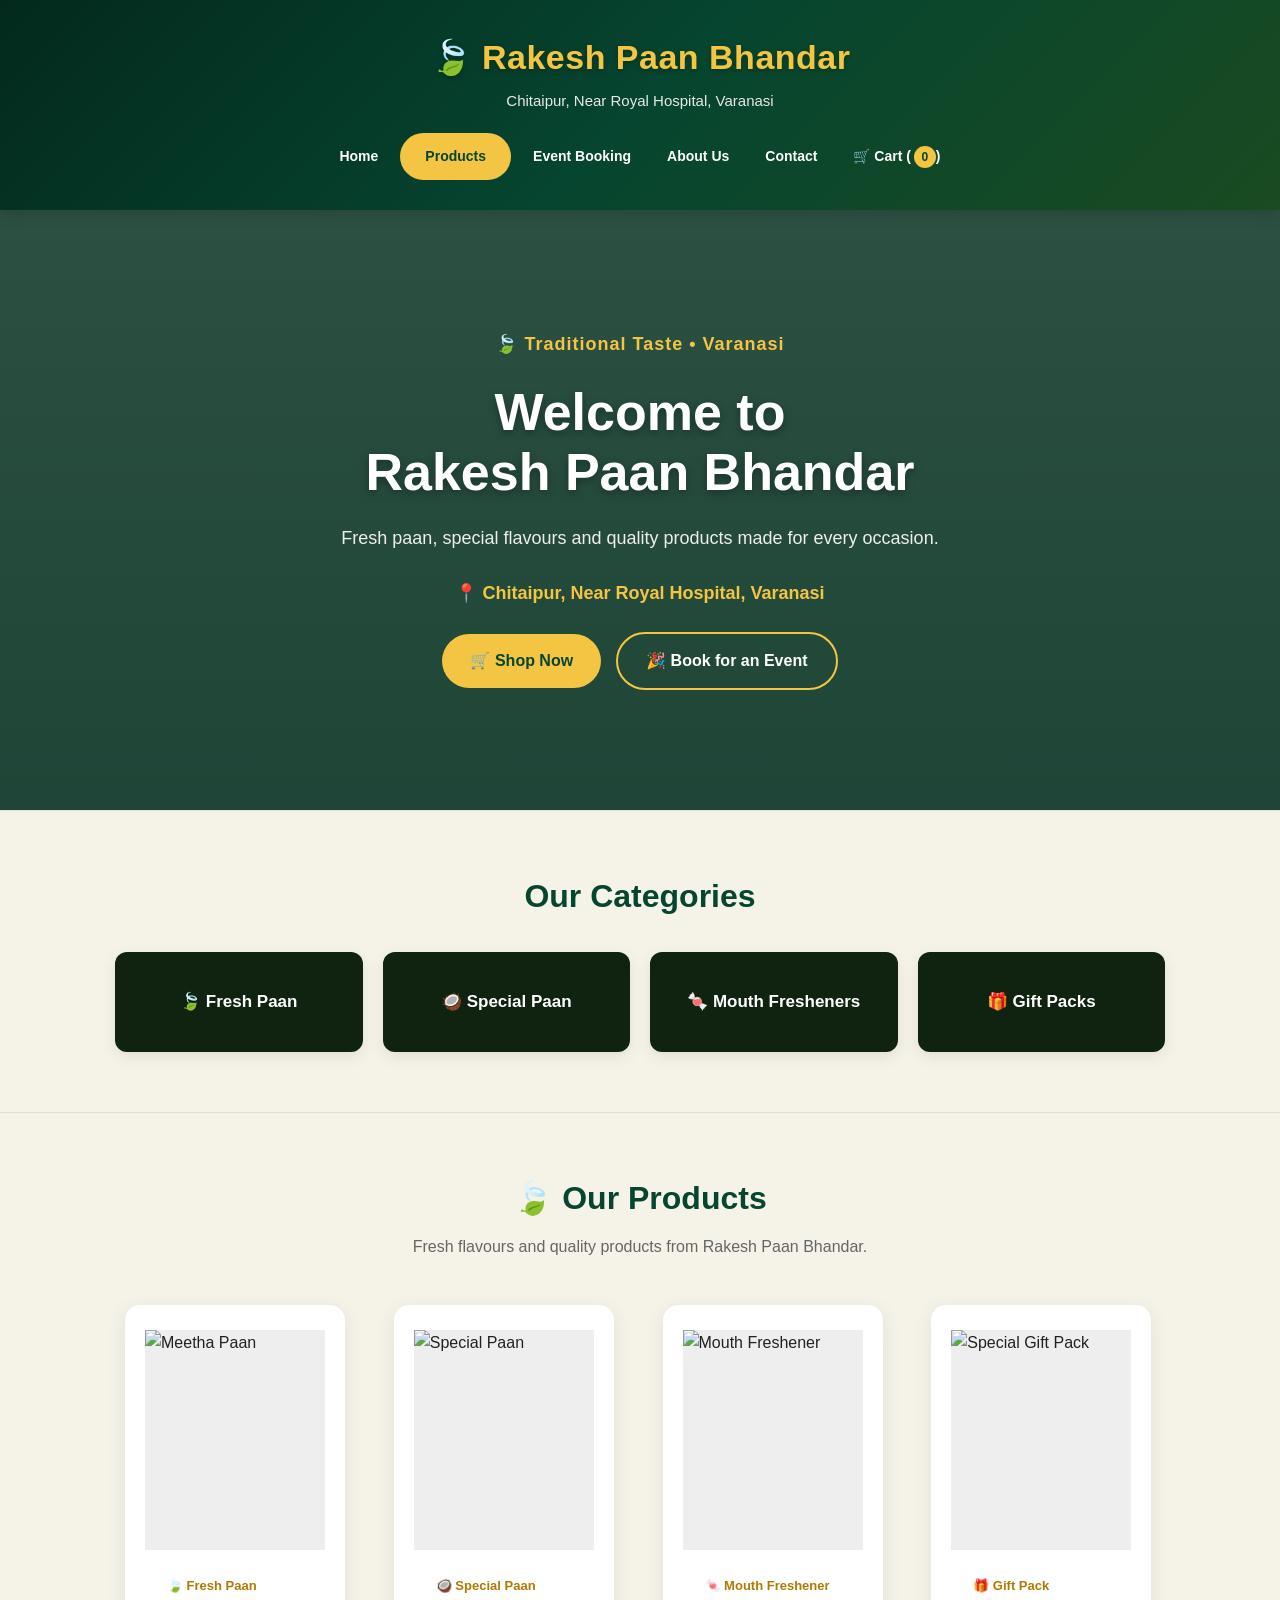
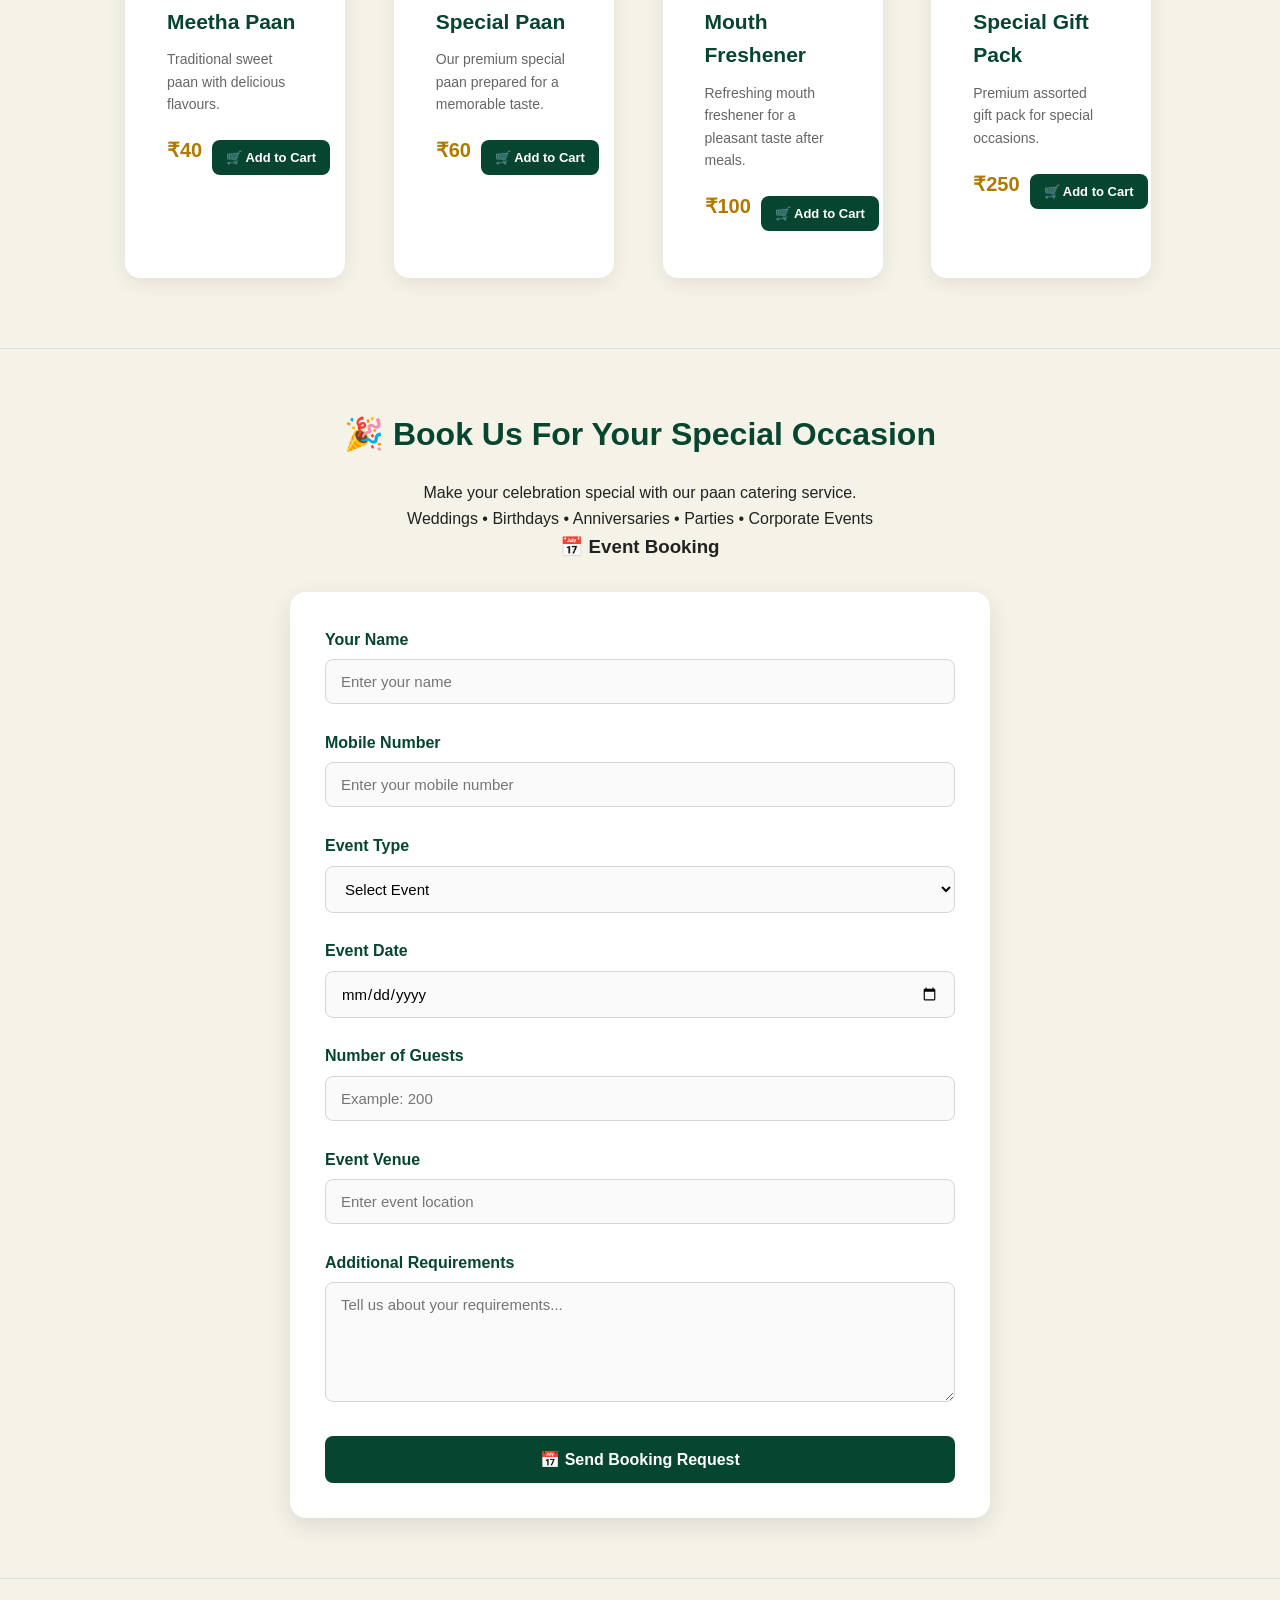
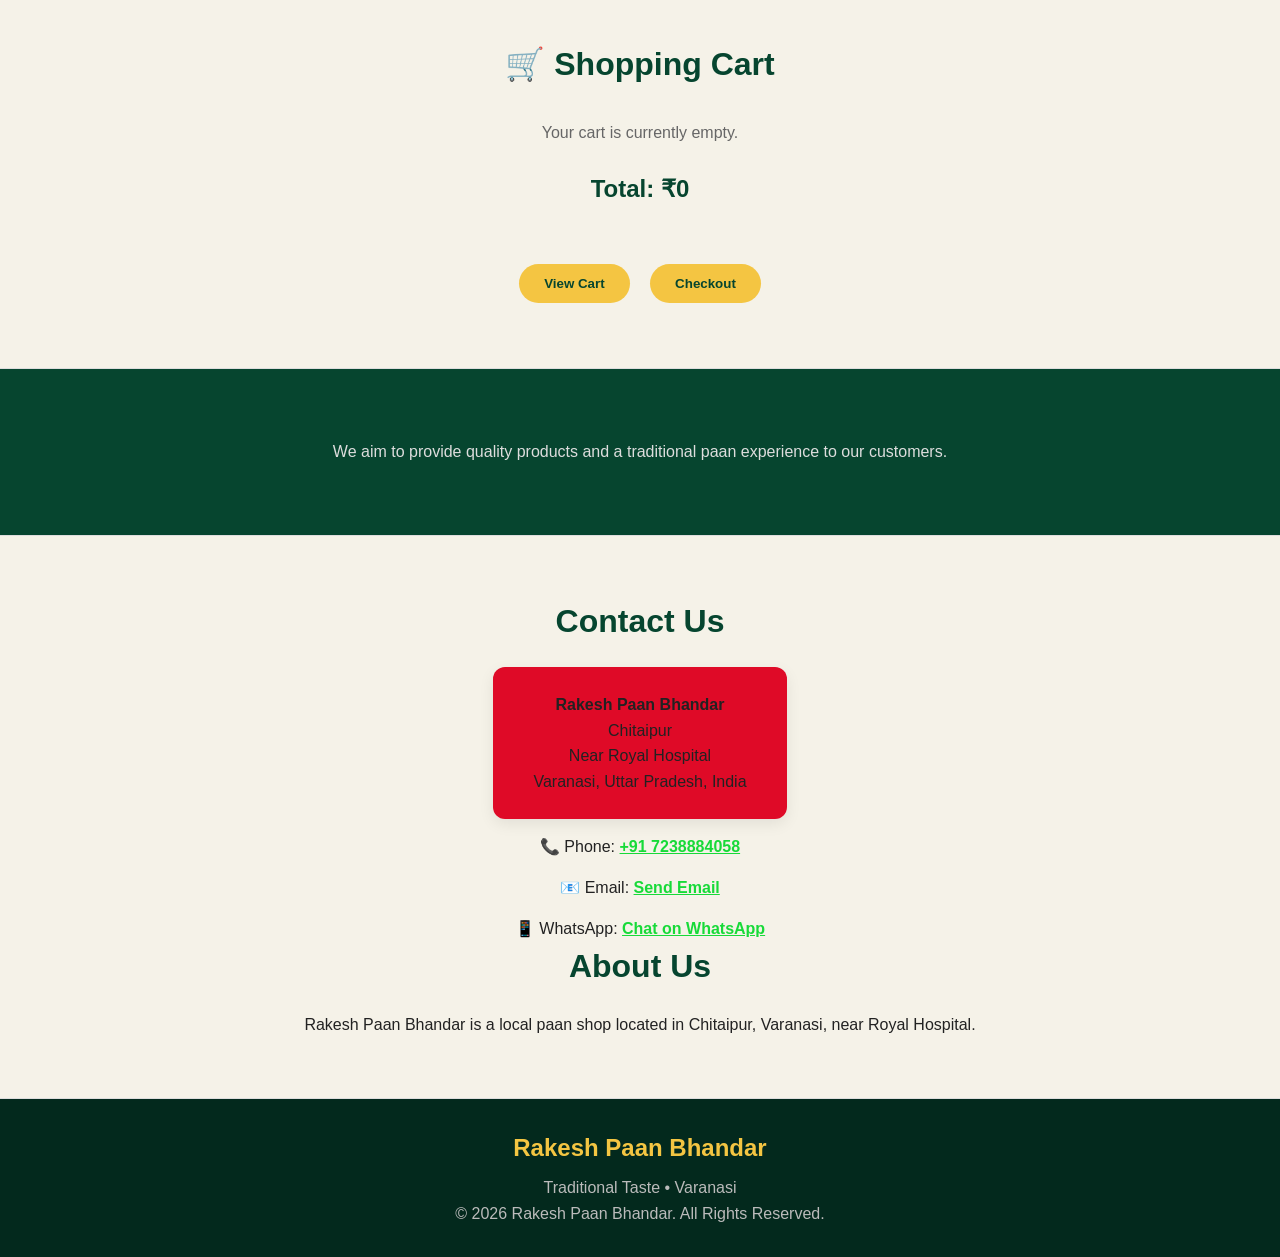
==== index.html @ 508e8173 "Add files via upload Initial website upload" ====
<!DOCTYPE html>
<html lang="en">

<head>
    <meta charset="UTF-8">
    <meta name="viewport" content="width=device-width, initial-scale=1.0">

    <title>Rakesh Paan Bhandar | Chitaipur, Varanasi</title>

    <link rel="stylesheet" href="style.css">
</head>

<body>

    <!-- ================= HEADER ================= -->

    <header>

        <h1>🍃 Rakesh Paan Bhandar</h1>

        <p>Chitaipur, Near Royal Hospital, Varanasi</p>

        <nav>
            <a href="#home">Home</a>
            <a href="#products">Products</a>
            <a href="#event-booking">Event Booking</a>
            <a href="#about">About Us</a>
            <a href="#contact">Contact</a>
            <a href="#cart">
    🛒 Cart (<span id="cartCount">0</span>)
</a>
        </nav>

    </header>


    <!-- ================= MAIN ================= -->

    <main>


        <!-- ================= HOME ================= -->

<section id="home">

    <div class="hero-content">

        <p class="hero-tagline">
            🍃 Traditional Taste • Varanasi
        </p>

        <h2>
            Welcome to<br>
            Rakesh Paan Bhandar
        </h2>

        <p class="hero-description">
            Fresh paan, special flavours and quality products
            made for every occasion.
        </p>

        <p class="hero-location">
            📍 Chitaipur, Near Royal Hospital, Varanasi
        </p>

        <div class="hero-buttons">

            <a href="#products">
                🛒 Shop Now
            </a>

            <a href="#event-booking">
                🎉 Book for an Event
            </a>

        </div>

    </div>

</section>

        <hr>


        <!-- ================= CATEGORIES ================= -->

        <section id="categories">

            <h2>Our Categories</h2>

            <ul>

                <li>🍃 Fresh Paan</li>

                <li>🥥 Special Paan</li>

                <li>🍬 Mouth Fresheners</li>

                <li>🎁 Gift Packs</li>

            </ul>

        </section>


        <hr>


        <!-- ================= PRODUCTS ================= -->

<section id="products">

    <h2>🍃 Our Products</h2>

    <p class="products-intro">
        Fresh flavours and quality products from
        Rakesh Paan Bhandar.
    </p>


    <div class="product-grid">


        <!-- ================= MEETHA PAAN ================= -->

        <article class="product-card">

            <div class="product-image">

                <img
                    src="https://images.unsplash.com/photo-1601050690597-df0568f70950?auto=format&fit=crop&w=600&q=80"
                    alt="Meetha Paan"
                >

            </div>


            <div class="product-content">

                <span class="product-category">
                    🍃 Fresh Paan
                </span>

                <h3>
                    Meetha Paan
                </h3>

                <p>
                    Traditional sweet paan with delicious
                    flavours.
                </p>

                <div class="product-bottom">

                    <strong>
                        ₹40
                    </strong>

                    <button
                        type="button"
                        onclick="addToCart('Meetha Paan', 40)">
                        🛒 Add to Cart
                    </button>

                </div>

            </div>

        </article>


        <!-- ================= SPECIAL PAAN ================= -->

        <article class="product-card">

            <div class="product-image">

                <img
                    src="https://images.unsplash.com/photo-1617196034796-73dfa7b1fd56?auto=format&fit=crop&w=600&q=80"
                    alt="Special Paan"
                >

            </div>


            <div class="product-content">

                <span class="product-category">
                    🥥 Special Paan
                </span>

                <h3>
                    Special Paan
                </h3>

                <p>
                    Our premium special paan prepared
                    for a memorable taste.
                </p>

                <div class="product-bottom">

                    <strong>
                        ₹60
                    </strong>

                    <button
                        type="button"
                        onclick="addToCart('Special Paan', 60)">
                        🛒 Add to Cart
                    </button>

                </div>

            </div>

        </article>


        <!-- ================= MOUTH FRESHENER ================= -->

        <article class="product-card">

            <div class="product-image">

                <img
                    src="https://images.unsplash.com/photo-1596040033229-a9821ebd058d?auto=format&fit=crop&w=600&q=80"
                    alt="Mouth Freshener"
                >

            </div>


            <div class="product-content">

                <span class="product-category">
                    🍬 Mouth Freshener
                </span>

                <h3>
                    Mouth Freshener
                </h3>

                <p>
                    Refreshing mouth freshener for a
                    pleasant taste after meals.
                </p>

                <div class="product-bottom">

                    <strong>
                        ₹100
                    </strong>

                    <button
                        type="button"
                        onclick="addToCart('Mouth Freshener', 100)">
                        🛒 Add to Cart
                    </button>

                </div>

            </div>

        </article>


        <!-- ================= GIFT PACK ================= -->

        <article class="product-card">

            <div class="product-image">

                <img
                    src="https://images.unsplash.com/photo-1549465220-1a8b9238cd48?auto=format&fit=crop&w=600&q=80"
                    alt="Special Gift Pack"
                >

            </div>


            <div class="product-content">

                <span class="product-category">
                    🎁 Gift Pack
                </span>

                <h3>
                    Special Gift Pack
                </h3>

                <p>
                    Premium assorted gift pack for
                    special occasions.
                </p>

                <div class="product-bottom">

                    <strong>
                        ₹250
                    </strong>

                    <button
                        type="button"
                        onclick="addToCart('Special Gift Pack', 250)">
                        🛒 Add to Cart
                    </button>

                </div>

            </div>

        </article>


    </div>

</section>

        <hr>


        <!-- ================= EVENT BOOKING ================= -->

        <section id="event-booking">

            <h2>🎉 Book Us For Your Special Occasion</h2>

            <p>
                Make your celebration special with our
                paan catering service.
            </p>

            <p>
                Weddings • Birthdays • Anniversaries •
                Parties • Corporate Events
            </p>


            <h3>📅 Event Booking</h3>


            <form id="eventBookingForm">


                <!-- Name -->

                <label for="customer-name">
                    Your Name
                </label>

                <br>

                <input
                    type="text"
                    id="customer-name"
                    placeholder="Enter your name"
                    required
                >

                <br><br>


                <!-- Mobile -->

                <label for="mobile">
                    Mobile Number
                </label>

                <br>

                <input
                    type="tel"
                    id="mobile"
                    placeholder="Enter your mobile number"
                    required
                >

                <br><br>


                <!-- Event Type -->

                <label for="event-type">
                    Event Type
                </label>

                <br>

                <select id="event-type" required>

                    <option value="">
                        Select Event
                    </option>

                    <option value="Wedding">
                        Wedding
                    </option>

                    <option value="Birthday Party">
                        Birthday Party
                    </option>

                    <option value="Anniversary">
                        Anniversary
                    </option>

                    <option value="Corporate Event">
                        Corporate Event
                    </option>

                    <option value="Private Party">
                        Private Party
                    </option>

                    <option value="Other Occasion">
                        Other Occasion
                    </option>

                </select>

                <br><br>


                <!-- Event Date -->

                <label for="event-date">
                    Event Date
                </label>

                <br>

                <input
                    type="date"
                    id="event-date"
                    required
                >

                <br><br>


                <!-- Guests -->

                <label for="guests">
                    Number of Guests
                </label>

                <br>

                <input
                    type="number"
                    id="guests"
                    placeholder="Example: 200"
                    min="1"
                    required
                >

                <br><br>


                <!-- Venue -->

                <label for="venue">
                    Event Venue
                </label>

                <br>

                <input
                    type="text"
                    id="venue"
                    placeholder="Enter event location"
                    required
                >

                <br><br>


                <!-- Requirements -->

                <label for="message">
                    Additional Requirements
                </label>

                <br>

                <textarea
                    id="message"
                    rows="5"
                    placeholder="Tell us about your requirements..."
                ></textarea>

                <br><br>


                <button type="submit">
                    📅 Send Booking Request
                </button>

            </form>

        </section>


        <hr>


        <!-- ================= CART ================= -->

        <section id="cart">

            <h2>🛒 Shopping Cart</h2>

            <div id="cartItems">

                <p>
                    Your cart is currently empty.
                </p>

            </div>


            <h3>
                Total: ₹<span id="cartTotal">0</span>
            </h3>


            <br>


            <button
                type="button"
                onclick="showCart()">
                View Cart
            </button>


            <button
                type="button"
                onclick="goToCheckout()">
                Checkout
            </button>

        </section>


        <hr>


        <!-- ================= ABOUT ================= -->

        <section id="about">

            <p>
                We aim to provide quality products and
                a traditional paan experience to our customers.
            </p>

        </section>


        <hr>


        <!-- ================= CONTACT ================= -->

        <section id="contact">

            <h2>Contact Us</h2>


            <address>

                <strong>
                    Rakesh Paan Bhandar
                </strong>

                <br>

                Chitaipur

                <br>

                Near Royal Hospital

                <br>

                Varanasi, Uttar Pradesh, India

            </address>


            <p>
                📞 Phone:
                <a href="tel:+917238884058">
                    +91 7238884058
                </a>
            </p>


            <p>
                📧 Email:

                <a href="mailto:kadamstudio7@gmail.com">
                    Send Email
                </a>
            </p>


            <p>
                📱 WhatsApp:

                <a
                    href="https://wa.me/917238884058"
                    target="_blank"
                    rel="noopener">
                    Chat on WhatsApp
                </a>
            </p>
              <h2>About Us</h2>

            <p>
                Rakesh Paan Bhandar is a local paan shop
                located in Chitaipur, Varanasi, near
                Royal Hospital.
            </p>

        </section>

    </main>


    <hr>


    <!-- ================= FOOTER ================= -->

    <footer>

        <h3>
            Rakesh Paan Bhandar
        </h3>

        <p>
            Traditional Taste • Varanasi
        </p>

        <p>
            © 2026 Rakesh Paan Bhandar.
            All Rights Reserved.
        </p>

    </footer>


    <!-- JavaScript -->

    <script src="script.js"></script>

</body>

</html>
---- style.css ----
* {
    margin: 0;
    padding: 0;
    box-sizing: border-box;
}

html {
    scroll-behavior: smooth;
}

body {
    font-family: Arial, Helvetica, sans-serif;
    background-color: #f5f2e8;
    color: #222;
    line-height: 1.6;
}

/* Header */

header {
    background: #1a4b21;
    color: white;
    text-align: center;
    padding: 25px 20px;
}

header h1 {
    color: #f4c542;
    font-size: 32px;
    margin-bottom: 5px;
}

header p {
    color: #ddd;
    margin-bottom: 20px;
}

/* Navigation */

nav {
    margin-top: 15px;
}

nav a {
    color: white;
    text-decoration: none;
    margin: 0 12px;
    font-weight: bold;
}

nav a:hover {
    color: #f4c542;
}

/* Horizontal line */

hr {
    border: none;
    height: 1px;
    background: #ddd;
}

/* Main sections */

main section {
    max-width: 1100px;
    margin: auto;
    padding: 60px 25px;
}

section h2 {
    color: #06452f;
    font-size: 32px;
    margin-bottom: 20px;
}

/* Home */

#home {
    max-width: 100%;
    min-height: 500px;

    display: flex;
    flex-direction: column;
    justify-content: center;
    align-items: center;

    text-align: center;

    background:
        linear-gradient(
            rgba(0, 55, 38, 0.8),
            rgba(0, 55, 38, 0.8)
        ),
        url("https://images.unsplash.com/photo-1601050690597-df0568f70950?auto=format&fit=crop&w=1600&q=80");

    background-size: cover;
    background-position: center;

    color: white;
}

#home h2 {
    color: #f4c542;
    font-size: 45px;
}

#home p {
    max-width: 650px;
    font-size: 18px;
    margin-bottom: 25px;
}

/* Buttons */

a[href="#products"],
button {
    background-color: #f4c542;
    color: #06452f;
    border: none;
    padding: 12px 25px;
    border-radius: 25px;
    font-weight: bold;
    cursor: pointer;
    text-decoration: none;
}
button:hover,
a[href="#products"]:hover {
    background-color: #06452f;
    color: white;
}

/* Categories */

#categories {
    text-align: center;
}

#categories ul {
    list-style: none;

    display: grid;

    grid-template-columns:
        repeat(4, minmax(0, 1fr));

    gap: 20px;

    padding: 0;

    margin: 30px 0 0;
}


#categories ul li {
    display: flex;

    align-items: center;

    justify-content: center;

    min-height: 100px;

    padding: 20px;

    background: #0f2310;

    color: white;

    text-align: center;

    border-radius: 12px;

    box-shadow:
        0 5px 15px rgba(0, 0, 0, 0.08);

    font-size: 17px;

    font-weight: bold;

    transition:
        transform 0.3s,
        background-color 0.3s;
}


#categories ul li:hover {
    transform: translateY(-5px);

    background-color: #06452f;
}


/* Tablet */

@media (max-width: 800px) {

    #categories ul {
        grid-template-columns:
            repeat(2, 1fr);
    }

}


/* Mobile */

@media (max-width: 500px) {

    #categories ul {
        grid-template-columns: 1fr;
    }

}

/* Products */

#products {
    text-align: center;
}

#products article {
    display: inline-block;
    vertical-align: top;

    width: 22%;

    min-width: 220px;

    margin: 10px;

    padding: 25px 20px;

    background: white;

    border-radius: 15px;

    box-shadow: 0 5px 20px rgba(0, 0, 0, 0.08);

    text-align: left;
}

#products article:hover {
    transform: translateY(-7px);
    transition: 0.3s;
}

#products article h3 {
    color: #06452f;
    font-size: 21px;
    margin-bottom: 10px;
}

#products article p {
    color: #666;
    margin-bottom: 10px;
}

#products article strong {
    color: #b07a00;
    font-size: 20px;
}

#products article button {
    width: 100%;
    margin-top: 15px;
}

/* Cart */

#cart {
    text-align: center;
}

#cart p {
    margin-bottom: 20px;
    color: #666;
}

/* About */

#about {
    background-color: #06452f;
    color: white;
    max-width: 100%;
    text-align: center;
}

#about h2 {
    color: #f4c542;
}

#about p {
    max-width: 750px;
    margin: 10px auto;
    color: #ddd;
}

/* Contact */

#contact {
    text-align: center;
}

address {
    background: rgb(223, 10, 39);
    display: inline-block;

    padding: 25px 40px;

    border-radius: 12px;

    font-style: normal;

    box-shadow: 0 5px 15px rgba(0, 0, 0, 0.08);
}

#contact p {
    margin-top: 15px;
}

#contact a {
    color: #17da38;
    font-weight: bold;
}

/* Footer */

footer {
    background: #03291d;
    color: white;
    text-align: center;
    padding: 30px 20px;
}

footer h3 {
    color: #f4c542;
    font-size: 24px;
    margin-bottom: 8px;
}

footer p {
    color: #bbb;
}

/* Mobile */

@media (max-width: 800px) {

    header h1 {
        font-size: 25px;
    }

    nav a {
        display: inline-block;
        margin: 5px;
    }

    #home h2 {
        font-size: 34px;
    }

    ul {
        grid-template-columns: repeat(2, 1fr);
    }

    #products article {
        width: 44%;
    }
}

@media (max-width: 500px) {

    main section {
        padding: 45px 18px;
    }

    ul {
        grid-template-columns: 1fr;
    }

    #products article {
        width: 100%;
        margin: 10px 0;
    }

    #home {
        min-height: 450px;
    }

    #home h2 {
        font-size: 30px;
    }

    nav a {
        font-size: 14px;
    }
}
/* =====================================================
   PROFESSIONAL CART
   ===================================================== */

#cart {
    background-color: #f5f2e8;
    text-align: center;
}


/* Cart heading */

#cart h2 {
    color: #06452f;
    margin-bottom: 30px;
}


/* Cart items container */

#cartItems {
    max-width: 900px;
    margin: 0 auto 25px;
}


/* Individual cart item */

.cart-item {
    display: flex;
    align-items: center;
    justify-content: space-between;
    gap: 20px;

    background: white;

    padding: 20px;

    margin-bottom: 15px;

    border-radius: 12px;

    box-shadow:
        0 5px 15px rgba(0, 0, 0, 0.08);

    text-align: left;

    transition: 0.3s;
}


.cart-item:hover {
    transform: translateY(-3px);

    box-shadow:
        0 8px 20px rgba(0, 0, 0, 0.12);
}


/* Product name */

.cart-item h3 {
    color: #06452f;

    margin-bottom: 5px;
}


.cart-item p {
    color: #777;

    margin: 0;
}


/* Quantity controls */

.cart-controls {
    display: flex;

    align-items: center;

    gap: 10px;
}


/* Quantity buttons */

.cart-controls button {
    padding: 7px 12px;

    border-radius: 6px;

    background-color: #06452f;

    color: white;

    font-size: 16px;
}


.cart-controls button:hover {
    background-color: #f4c542;

    color: #06452f;
}


/* Quantity number */

.cart-controls span {
    min-width: 30px;

    text-align: center;

    font-weight: bold;

    font-size: 18px;
}


/* Remove button */

.cart-controls button:last-child {
    background-color: #c62828;

    padding: 7px 14px;
}


.cart-controls button:last-child:hover {
    background-color: #9b1c1c;

    color: white;
}


/* Item total */

.cart-item > strong {
    color: #b07a00;

    font-size: 20px;

    white-space: nowrap;
}


/* Cart total */

#cart > h3 {
    color: #06452f;

    font-size: 24px;

    margin: 25px 0;
}


/* Cart buttons */

#cart > button {
    margin: 5px 8px;
}


/* =====================================================
   MOBILE CART
   ===================================================== */

@media (max-width: 650px) {

    .cart-item {

        flex-direction: column;

        align-items: stretch;

        text-align: center;

        gap: 12px;
    }


    .cart-controls {

        justify-content: center;

        flex-wrap: wrap;
    }


    .cart-item > strong {

        text-align: center;

        font-size: 20px;
    }


    #cart > button {

        width: 100%;

        max-width: 300px;

        margin: 8px auto;

        display: block;
    }

}
/* =====================================================
   EVENT BOOKING & CHECKOUT FORMS
   ===================================================== */


/* Form sections */

#event-booking,
#checkout {
    text-align: center;
}


/* Form container */

#eventBookingForm,
#checkoutForm {
    max-width: 700px;

    margin: 30px auto 0;

    background: white;

    padding: 35px;

    border-radius: 16px;

    box-shadow:
        0 8px 25px rgba(0, 0, 0, 0.10);

    text-align: left;
}


/* Form headings */

#eventBookingForm h3,
#checkoutForm h3 {
    color: #06452f;

    margin-bottom: 10px;

    font-size: 22px;
}


/* Labels */

#eventBookingForm label,
#checkoutForm label {
    display: inline-block;

    margin-bottom: 7px;

    color: #06452f;

    font-weight: bold;
}


/* Text inputs */

#eventBookingForm input,
#eventBookingForm select,
#eventBookingForm textarea,

#checkoutForm input,
#checkoutForm select,
#checkoutForm textarea {
    width: 100%;

    padding: 13px 15px;

    border: 1px solid #d5d5d5;

    border-radius: 8px;

    font-family: Arial, Helvetica, sans-serif;

    font-size: 15px;

    background-color: #fafafa;

    outline: none;

    transition: 0.3s;
}


/* Focus effect */

#eventBookingForm input:focus,
#eventBookingForm select:focus,
#eventBookingForm textarea:focus,

#checkoutForm input:focus,
#checkoutForm select:focus,
#checkoutForm textarea:focus {
    border-color: #06452f;

    background-color: white;

    box-shadow:
        0 0 0 3px rgba(6, 69, 47, 0.10);
}


/* Textarea */

#eventBookingForm textarea,
#checkoutForm textarea {
    resize: vertical;

    min-height: 120px;
}


/* Submit buttons */

#eventBookingForm button,
#checkoutForm button {
    width: 100%;

    padding: 14px 20px;

    border-radius: 8px;

    background-color: #06452f;

    color: white;

    font-size: 16px;

    font-weight: bold;

    cursor: pointer;

    transition: 0.3s;
}


#eventBookingForm button:hover,
#checkoutForm button:hover {
    background-color: #f4c542;

    color: #06452f;

    transform: translateY(-2px);
}


/* =====================================================
   CHECKOUT ORDER SUMMARY
   ===================================================== */

#checkoutOrder {
    max-width: 700px;

    margin: 0 auto 30px;

    background: white;

    padding: 30px;

    border-radius: 16px;

    box-shadow:
        0 8px 25px rgba(0, 0, 0, 0.08);

    text-align: left;
}


#checkoutOrder h3 {
    color: #06452f;

    margin-bottom: 20px;
}


/* Individual checkout item */

.checkout-item {
    display: flex;

    justify-content: space-between;

    align-items: center;

    gap: 20px;

    padding: 15px 0;

    border-bottom: 1px solid #eeeeee;
}


.checkout-item strong {
    color: #06452f;
}


.checkout-item span {
    color: #b07a00;

    font-weight: bold;

    white-space: nowrap;
}


/* Checkout total */

#checkoutOrder > h3:last-child {
    text-align: right;

    font-size: 22px;

    margin-top: 20px;

    color: #06452f;
}


/* =====================================================
   PAYMENT OPTIONS
   ===================================================== */

#checkoutForm input[type="radio"] {
    width: auto;

    margin-right: 8px;

    accent-color: #06452f;
}


/* =====================================================
   MOBILE FORMS
   ===================================================== */

@media (max-width: 600px) {

    #eventBookingForm,
    #checkoutForm,
    #checkoutOrder {

        padding: 22px;

        border-radius: 12px;
    }


    .checkout-item {

        flex-direction: column;

        align-items: flex-start;

        gap: 6px;
    }


    #checkoutOrder > h3:last-child {

        text-align: left;
    }

}
/* =====================================================
   HEADER & NAVIGATION UPGRADE
   ===================================================== */


/* Header */

header {
    background:
        linear-gradient(
            135deg,
            #03291d,
            #06452f,
            #1a4b21
        );

    padding: 30px 20px;

    box-shadow:
        0 4px 15px rgba(0, 0, 0, 0.15);

    position: relative;

    z-index: 100;
}


/* Shop name */

header h1 {
    color: #f4c542;

    font-size: 34px;

    letter-spacing: 0.5px;

    text-shadow:
        0 2px 5px rgba(0, 0, 0, 0.25);
}


/* Location text */

header p {
    color: #e8e8e8;

    font-size: 15px;

    margin-bottom: 20px;
}


/* Navigation */

nav {
    display: flex;

    justify-content: center;

    align-items: center;

    flex-wrap: wrap;

    gap: 8px;

    margin-top: 20px;
}


/* Navigation links */

nav a {
    color: white;

    text-decoration: none;

    padding: 9px 14px;

    border-radius: 20px;

    font-size: 14px;

    font-weight: bold;

    margin: 0;

    transition: 0.3s;
}


/* Navigation hover */

nav a:hover {
    background-color: #f4c542;

    color: #06452f;

    transform: translateY(-2px);
}


/* Cart number */

#cartCount {
    display: inline-flex;

    justify-content: center;

    align-items: center;

    min-width: 22px;

    height: 22px;

    padding: 0 5px;

    margin-left: 3px;

    background-color: #f4c542;

    color: #06452f;

    border-radius: 50%;

    font-size: 12px;

    font-weight: bold;
}


/* =====================================================
   MOBILE HEADER
   ===================================================== */

@media (max-width: 600px) {

    header {
        padding: 25px 15px;
    }


    header h1 {
        font-size: 26px;
    }


    header p {
        font-size: 14px;
    }


    nav {
        gap: 5px;
    }


    nav a {
        padding: 7px 10px;

        font-size: 13px;
    }

}
/* =====================================================
   HOMEPAGE HERO
   ===================================================== */

#home {
    position: relative;

    min-height: 600px;

    display: flex;

    justify-content: center;

    align-items: center;

    text-align: center;

    padding: 80px 20px;

    background:
        linear-gradient(
            rgba(0, 45, 30, 0.82),
            rgba(0, 45, 30, 0.88)
        ),
        url("https://images.unsplash.com/photo-1601050690597-df0568f70950?auto=format&fit=crop&w=1600&q=80");

    background-size: cover;

    background-position: center;

    color: white;

    overflow: hidden;
}


/* Hero content */

.hero-content {
    max-width: 850px;

    margin: auto;

    position: relative;

    z-index: 2;
}


/* Small tagline */

.hero-tagline {
    color: #f4c542;

    font-size: 18px;

    font-weight: bold;

    letter-spacing: 1px;

    margin-bottom: 15px;
}


/* Main heading */

#home h2 {
    color: #ffffff;

    font-size: 52px;

    line-height: 1.15;

    margin-bottom: 20px;

    text-shadow:
        0 3px 8px rgba(0, 0, 0, 0.35);
}


/* Description */

.hero-description {
    max-width: 680px;

    margin: 0 auto 15px;

    color: #eeeeee;

    font-size: 19px;

    line-height: 1.7;
}


/* Location */

.hero-location {
    color: #f4c542;

    font-size: 16px;

    font-weight: bold;

    margin-bottom: 30px;
}


/* Hero buttons */

.hero-buttons {
    display: flex;

    justify-content: center;

    align-items: center;

    flex-wrap: wrap;

    gap: 15px;
}


/* Hero button */

.hero-buttons a {
    display: inline-block;

    padding: 14px 28px;

    border-radius: 30px;

    text-decoration: none;

    font-weight: bold;

    transition: 0.3s;
}


/* Shop button */

.hero-buttons a:first-child {
    background-color: #f4c542;

    color: #06452f;
}


/* Event button */

.hero-buttons a:last-child {
    background-color: transparent;

    color: white;

    border: 2px solid #f4c542;
}


/* Hover */

.hero-buttons a:hover {
    transform: translateY(-3px);

    box-shadow:
        0 6px 15px rgba(0, 0, 0, 0.25);
}


.hero-buttons a:last-child:hover {
    background-color: #f4c542;

    color: #06452f;
}


/* =====================================================
   MOBILE HERO
   ===================================================== */

@media (max-width: 600px) {

    #home {
        min-height: 550px;

        padding: 60px 18px;
    }


    #home h2 {
        font-size: 34px;
    }


    .hero-tagline {
        font-size: 15px;
    }


    .hero-description {
        font-size: 16px;
    }


    .hero-location {
        font-size: 14px;
    }


    .hero-buttons {
        flex-direction: column;

        width: 100%;
    }


    .hero-buttons a {
        width: 100%;

        max-width: 300px;
    }

}
/* =====================================================
   PROFESSIONAL PRODUCT CARDS
   ===================================================== */

#products {
    background-color: #f5f2e8;

    text-align: center;
}


/* Products heading */

#products h2 {
    margin-bottom: 10px;
}


/* Products introduction */

.products-intro {
    max-width: 600px;

    margin: 0 auto 35px;

    color: #666;

    font-size: 16px;
}


/* Product grid */

.product-grid {
    display: grid;

    grid-template-columns:
        repeat(4, 1fr);

    gap: 25px;

    max-width: 1200px;

    margin: auto;
}


/* Product card */

.product-card {
    background-color: white;

    border-radius: 16px;

    overflow: hidden;

    box-shadow:
        0 6px 20px rgba(0, 0, 0, 0.08);

    text-align: left;

    transition:
        transform 0.3s,
        box-shadow 0.3s;
}


.product-card:hover {
    transform: translateY(-8px);

    box-shadow:
        0 12px 28px rgba(0, 0, 0, 0.14);
}


/* Product image */

.product-image {
    width: 100%;

    height: 220px;

    overflow: hidden;

    background-color: #eee;
}


.product-image img {
    width: 100%;

    height: 100%;

    object-fit: cover;

    display: block;

    transition: transform 0.4s;
}


.product-card:hover
.product-image img {
    transform: scale(1.06);
}


/* Product content */

.product-content {
    padding: 22px;
}


/* Category */

.product-category {
    display: inline-block;

    color: #b07a00;

    font-size: 13px;

    font-weight: bold;

    margin-bottom: 8px;
}


/* Product name */

.product-content h3 {
    color: #06452f;

    font-size: 22px;

    margin-bottom: 8px;
}


/* Description */

.product-content p {
    color: #666;

    font-size: 14px;

    line-height: 1.6;

    min-height: 65px;

    margin-bottom: 18px;
}


/* Bottom row */

.product-bottom {
    display: flex;

    justify-content: space-between;

    align-items: center;

    gap: 10px;
}


/* Price */

.product-bottom strong {
    color: #b07a00;

    font-size: 24px;

    white-space: nowrap;
}


/* Add to Cart */

.product-bottom button {
    padding: 10px 14px;

    border-radius: 8px;

    background-color: #06452f;

    color: white;

    font-size: 13px;

    white-space: nowrap;
}


.product-bottom button:hover {
    background-color: #f4c542;

    color: #06452f;
}


/* =====================================================
   PRODUCT MOBILE
   ===================================================== */

@media (max-width: 1000px) {

    .product-grid {
        grid-template-columns:
            repeat(2, 1fr);
    }

}


@media (max-width: 550px) {

    .product-grid {
        grid-template-columns: 1fr;

        gap: 20px;
    }


    .product-image {
        height: 230px;
    }


    .product-content {
        padding: 20px;
    }


    .product-content p {
        min-height: auto;
    }

}
/* =====================================================
   UPI PAYMENT
   ===================================================== */

.upi-payment-box {
    display: none;

    margin-top: 20px;
    padding: 25px;

    background: #f5f2e8;

    border: 2px solid #06452f;

    border-radius: 15px;

    text-align: center;
}


.upi-payment-box h3 {
    color: #06452f;

    margin-bottom: 10px;
}


.upi-payment-box p {
    color: #555;

    margin-bottom: 15px;
}


.upi-qr {
    display: block;

    width: 280px;
    max-width: 100%;

    height: auto;

    margin: 20px auto;

    border-radius: 10px;

    background: white;

    padding: 10px;

    box-shadow:
        0 5px 20px rgba(0, 0, 0, 0.12);
}


.upi-instruction {
    font-size: 15px;

    color: #06452f !important;

    font-weight: bold;
}


.payment-warning {
    color: #b07a00 !important;

    font-size: 14px;

    font-weight: bold;
}


/* Mobile */

@media (max-width: 600px) {

    .upi-payment-box {
        padding: 18px;
    }

    .upi-qr {
        width: 240px;
    }

}
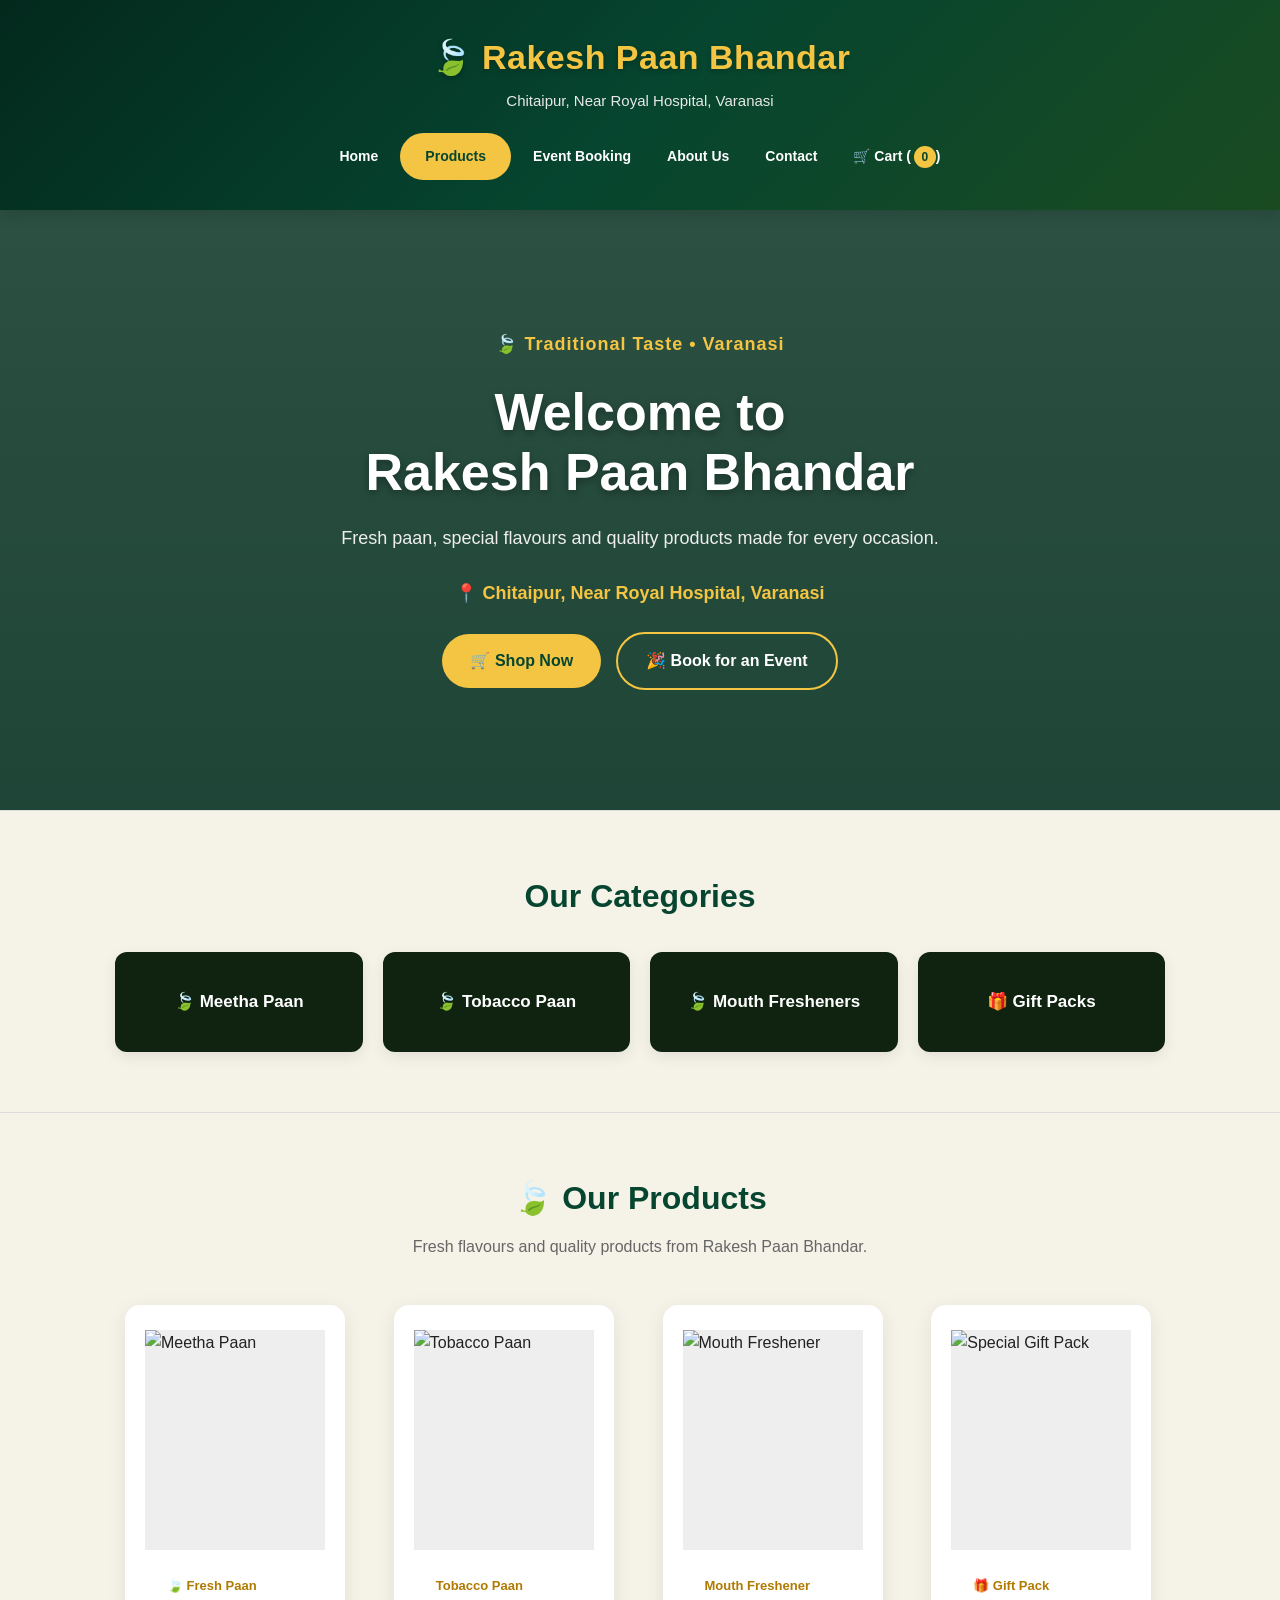
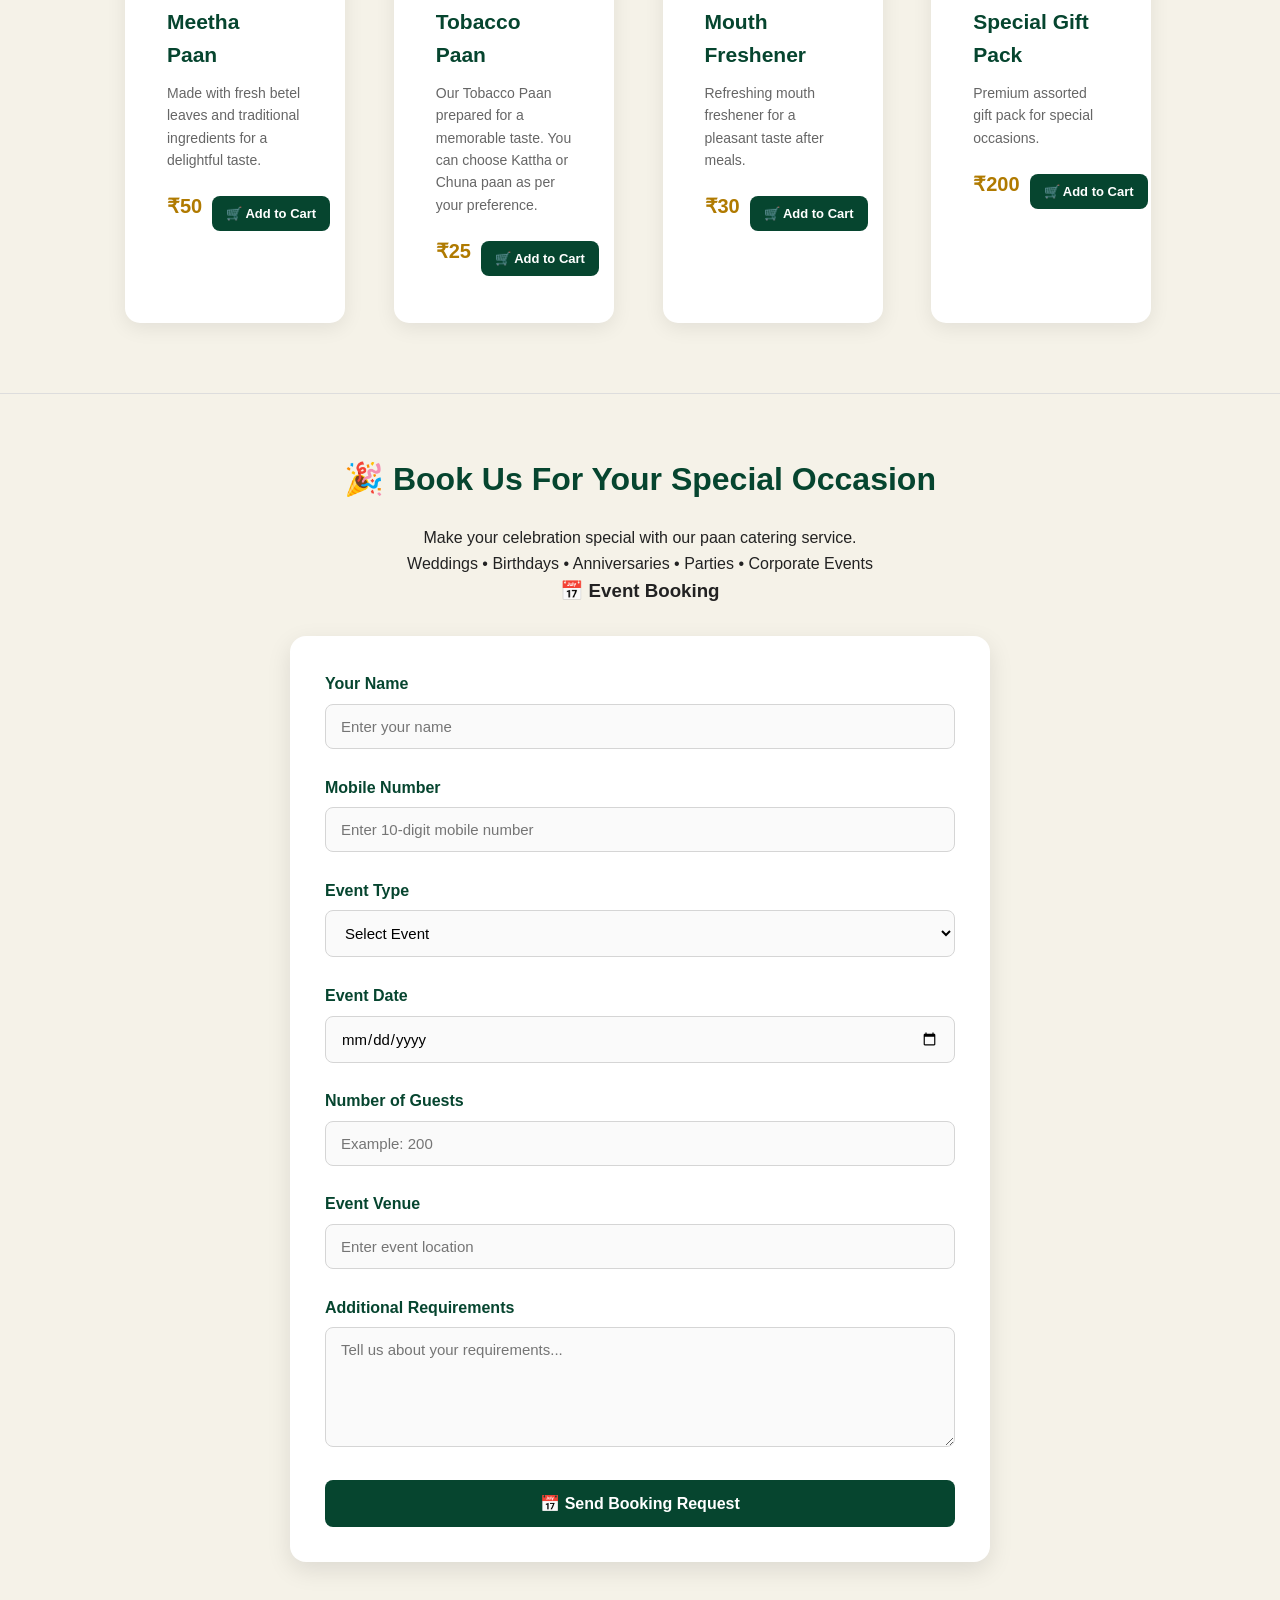
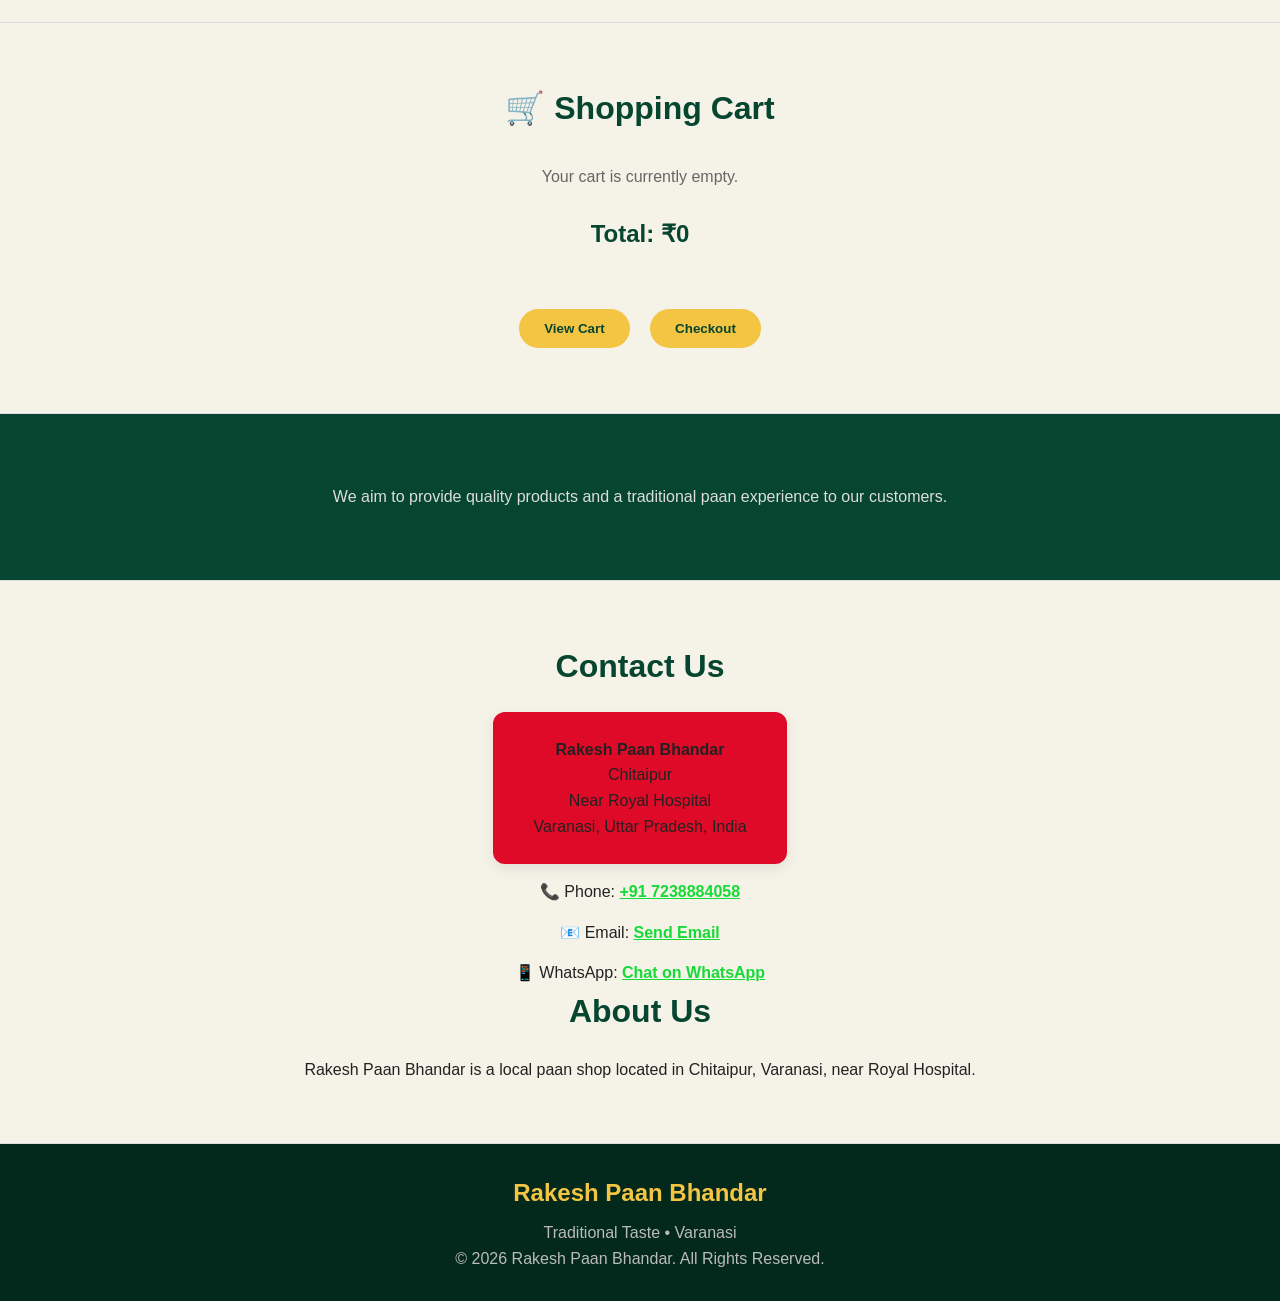
==== commit c4d7ca50: "Revise index.html with new product and event details Updated product offerings and event booking for" ====
--- a/index.html
+++ b/index.html
@@ -91,11 +91,11 @@
 
             <ul>
 
-                <li>🍃 Fresh Paan</li>
-
-                <li>🥥 Special Paan</li>
-
-                <li>🍬 Mouth Fresheners</li>
+                <li>🍃 Meetha Paan</li>
+
+                <li>🍃 Tobacco Paan </li>
+
+                <li>🍃 Mouth Fresheners</li>
 
                 <li>🎁 Gift Packs</li>
 
@@ -129,7 +129,7 @@
             <div class="product-image">
 
                 <img
-                    src="https://images.unsplash.com/photo-1601050690597-df0568f70950?auto=format&fit=crop&w=600&q=80"
+                    src="C:\Users\LENOVO\OneDrive\Desktop\index.html\images\Meetha-paan.jpeg"
                     alt="Meetha Paan"
                 >
 
@@ -143,23 +143,23 @@
                 </span>
 
                 <h3>
-                    Meetha Paan
+                    Meetha <br>
+                    Paan
                 </h3>
 
                 <p>
-                    Traditional sweet paan with delicious
-                    flavours.
+                    Made with fresh betel leaves and traditional ingredients for a delightful taste.
                 </p>
 
                 <div class="product-bottom">
 
                     <strong>
-                        ₹40
+                        ₹50
                     </strong>
 
                     <button
                         type="button"
-                        onclick="addToCart('Meetha Paan', 40)">
+                        onclick="addToCart('Meetha Paan', 50)">
                         🛒 Add to Cart
                     </button>
 
@@ -170,15 +170,15 @@
         </article>
 
 
-        <!-- ================= SPECIAL PAAN ================= -->
+        <!-- ================= TOBACCO PAAN ================= -->
 
         <article class="product-card">
 
             <div class="product-image">
 
                 <img
-                    src="https://images.unsplash.com/photo-1617196034796-73dfa7b1fd56?auto=format&fit=crop&w=600&q=80"
-                    alt="Special Paan"
+                    src="C:\Users\LENOVO\OneDrive\Desktop\index.html\images\Tobacco Paan.jpeg"
+                    alt="Tobacco Paan"
                 >
 
             </div>
@@ -187,27 +187,27 @@
             <div class="product-content">
 
                 <span class="product-category">
-                    🥥 Special Paan
+                       Tobacco Paan
                 </span>
 
                 <h3>
-                    Special Paan
+                    Tobacco Paan
                 </h3>
 
                 <p>
-                    Our premium special paan prepared
-                    for a memorable taste.
+                    Our Tobacco Paan prepared
+                    for a memorable taste. You can choose Kattha or Chuna paan as per your preference.
                 </p>
 
                 <div class="product-bottom">
 
                     <strong>
-                        ₹60
+                        ₹25
                     </strong>
 
                     <button
                         type="button"
-                        onclick="addToCart('Special Paan', 60)">
+                        onclick="addToCart('Tobacco Paan', 25)">
                         🛒 Add to Cart
                     </button>
 
@@ -225,7 +225,7 @@
             <div class="product-image">
 
                 <img
-                    src="https://images.unsplash.com/photo-1596040033229-a9821ebd058d?auto=format&fit=crop&w=600&q=80"
+                    src="C:\Users\LENOVO\OneDrive\Desktop\index.html\images\Mouth-Freshner.jpeg"
                     alt="Mouth Freshener"
                 >
 
@@ -235,7 +235,7 @@
             <div class="product-content">
 
                 <span class="product-category">
-                    🍬 Mouth Freshener
+                      Mouth Freshener
                 </span>
 
                 <h3>
@@ -250,12 +250,12 @@
                 <div class="product-bottom">
 
                     <strong>
-                        ₹100
+                        ₹30
                     </strong>
 
                     <button
                         type="button"
-                        onclick="addToCart('Mouth Freshener', 100)">
+                        onclick="addToCart('Mouth Freshener',30)">
                         🛒 Add to Cart
                     </button>
 
@@ -273,7 +273,7 @@
             <div class="product-image">
 
                 <img
-                    src="https://images.unsplash.com/photo-1549465220-1a8b9238cd48?auto=format&fit=crop&w=600&q=80"
+                    src="C:\Users\LENOVO\OneDrive\Desktop\index.html\images\Special-gift.jpeg"
                     alt="Special Gift Pack"
                 >
 
@@ -298,12 +298,12 @@
                 <div class="product-bottom">
 
                     <strong>
-                        ₹250
+                        ₹200
                     </strong>
 
                     <button
                         type="button"
-                        onclick="addToCart('Special Gift Pack', 250)">
+                        onclick="addToCart('Special Gift Pack', 200)">
                         🛒 Add to Cart
                     </button>
 
@@ -364,18 +364,21 @@
 
                 <!-- Mobile -->
 
-                <label for="mobile">
+                <label for="phone">
                     Mobile Number
                 </label>
 
                 <br>
 
                 <input
-                    type="tel"
-                    id="mobile"
-                    placeholder="Enter your mobile number"
-                    required
-                >
+    type="tel"
+    id="phone"
+    name="phone"
+    placeholder="Enter 10-digit mobile number"
+    pattern="[6-9][0-9]{9}"
+    maxlength="10"
+    inputmode="numeric"
+    required>
 
                 <br><br>
 
@@ -660,4 +663,4 @@
 
 </body>
 
-</html>+</html>
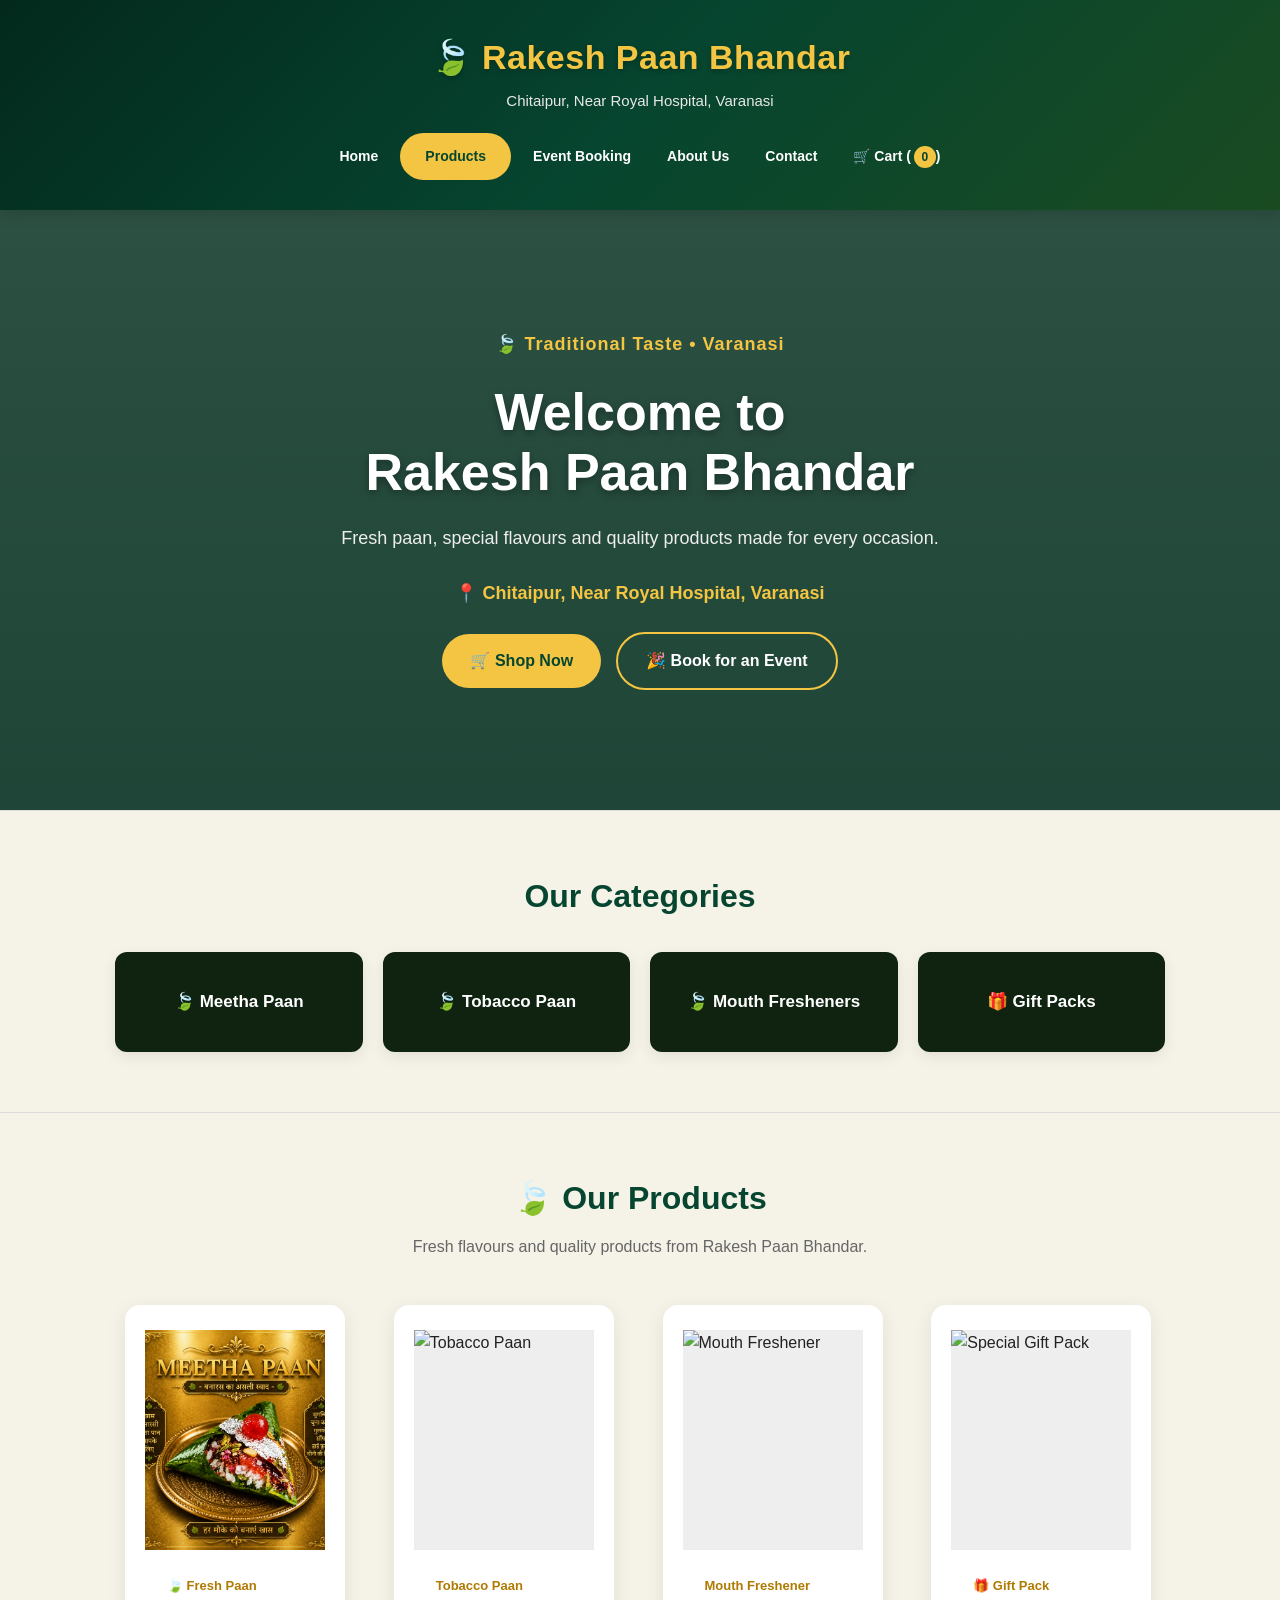
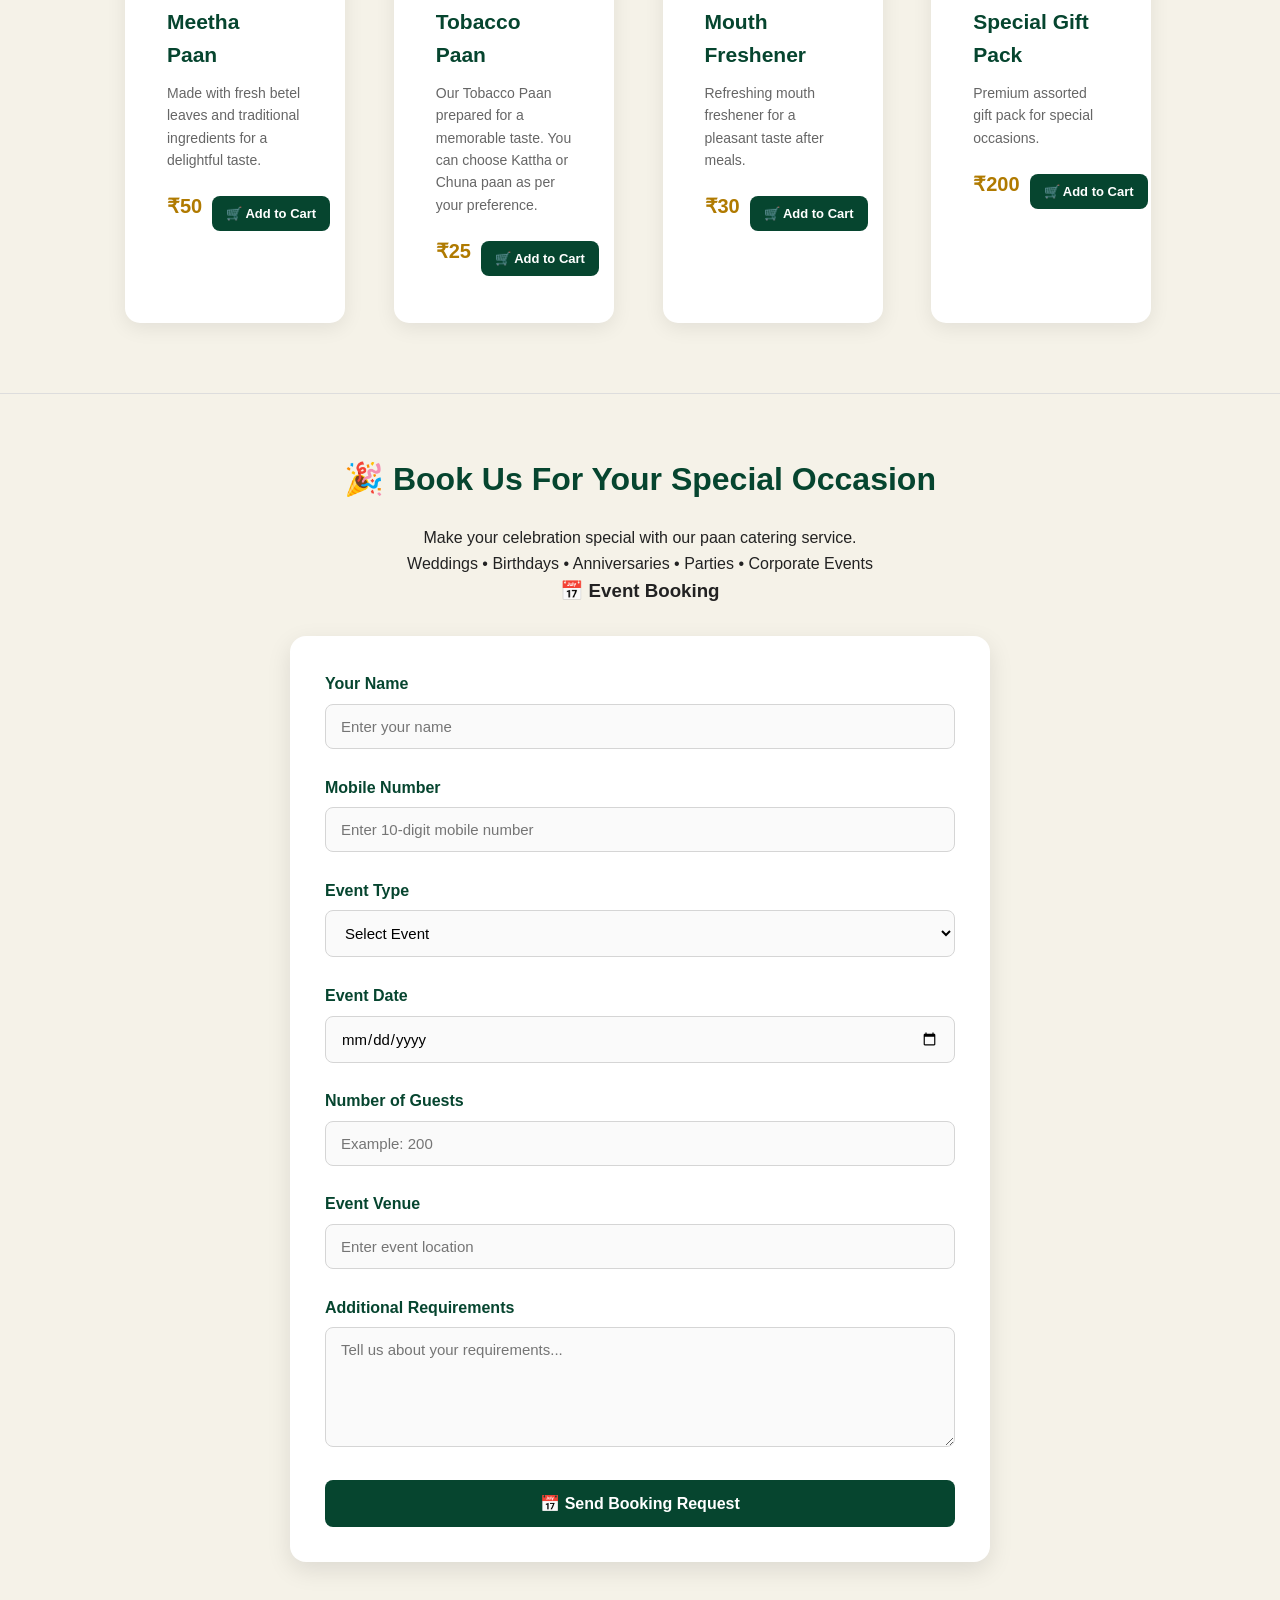
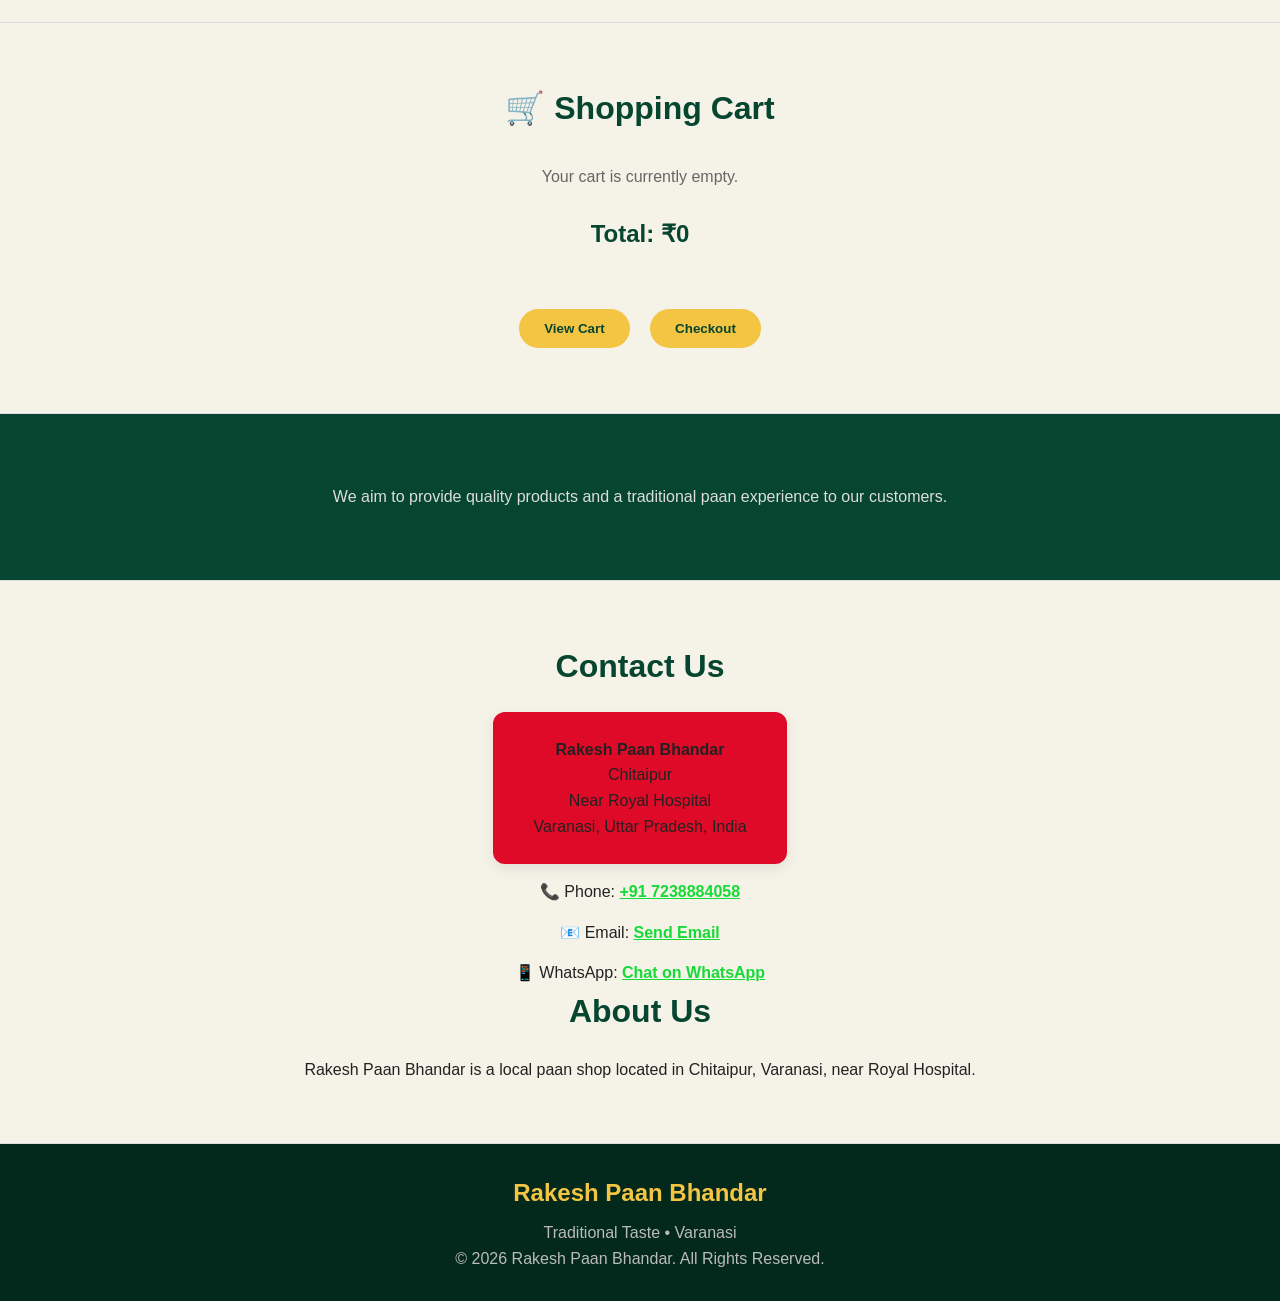
==== commit b6333a08: "Update index.html" ====
--- a/index.html
+++ b/index.html
@@ -128,10 +128,10 @@
 
             <div class="product-image">
 
-                <img
-                    src="C:\Users\LENOVO\OneDrive\Desktop\index.html\images\Meetha-paan.jpeg"
-                    alt="Meetha Paan"
-                >
+                <img 
+    src="images/Meetha-paan.jpeg" 
+    alt="Meetha Paan" 
+>
 
             </div>
 
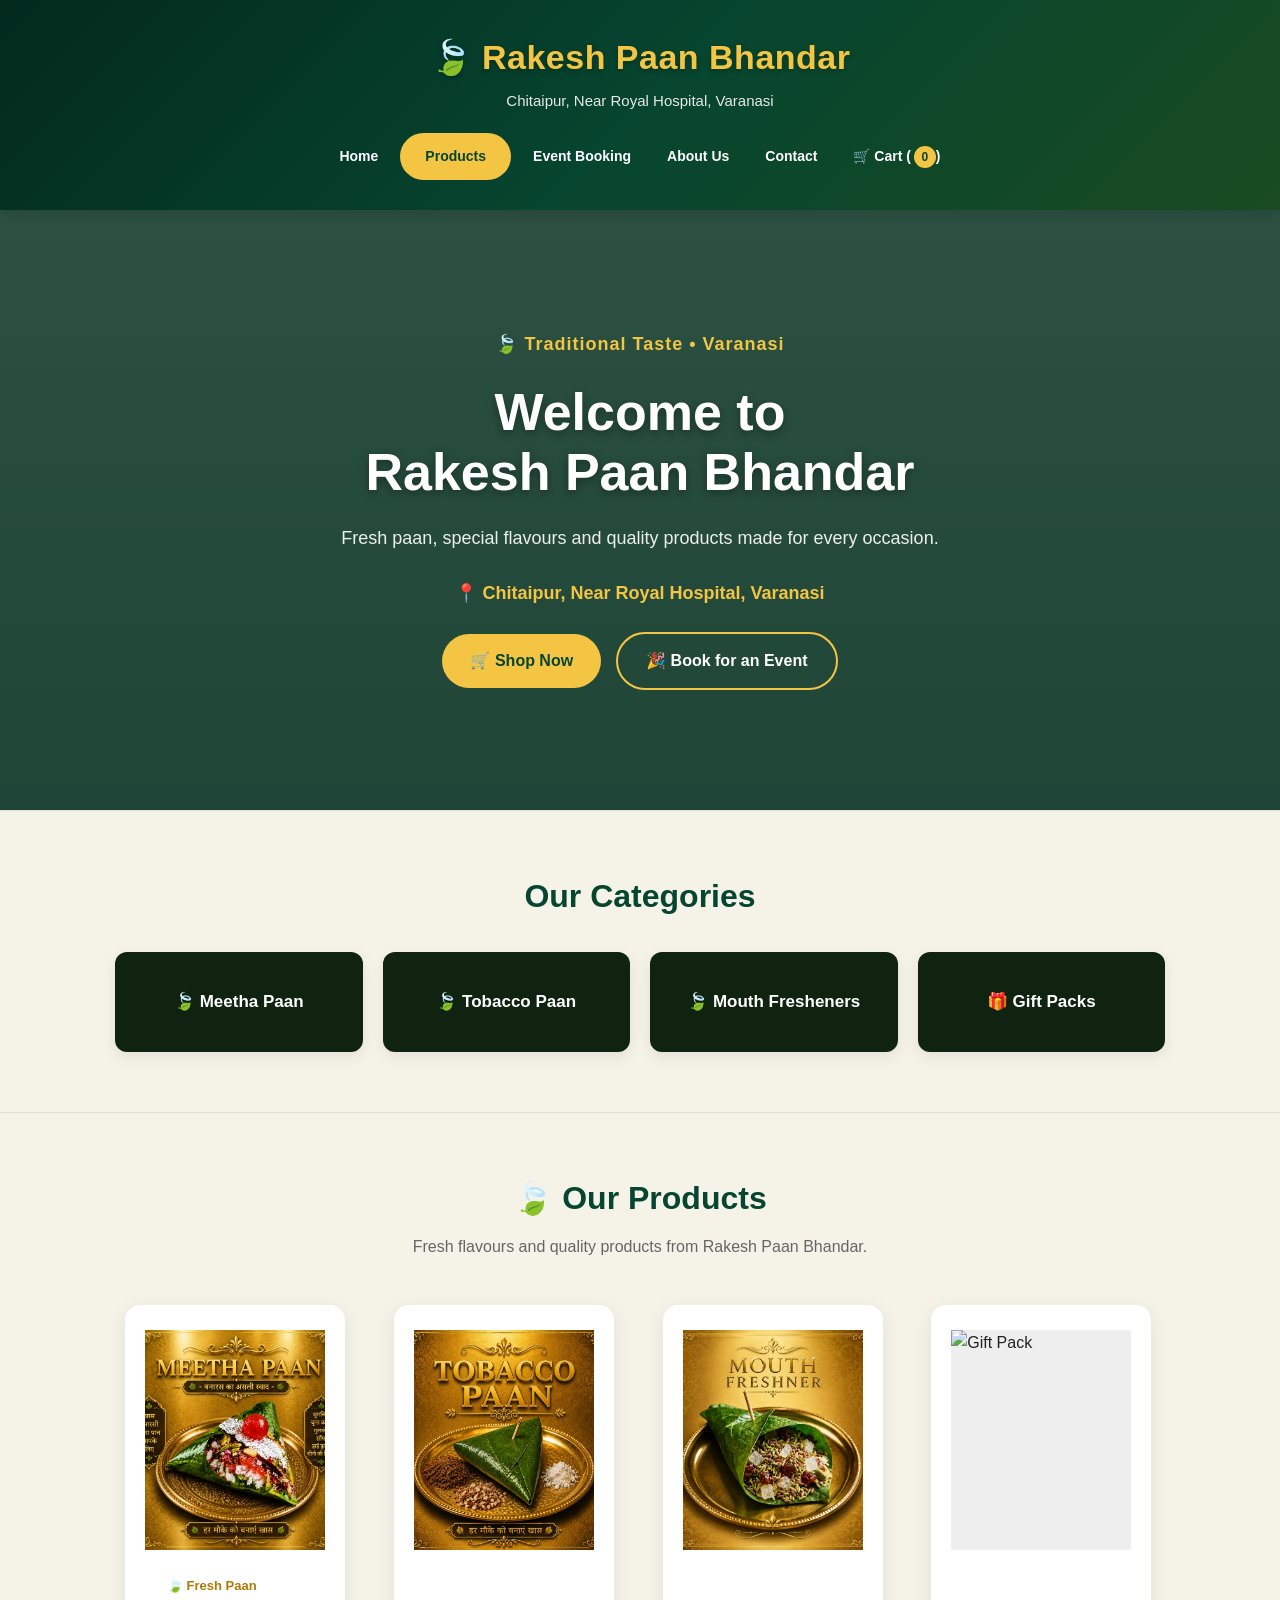
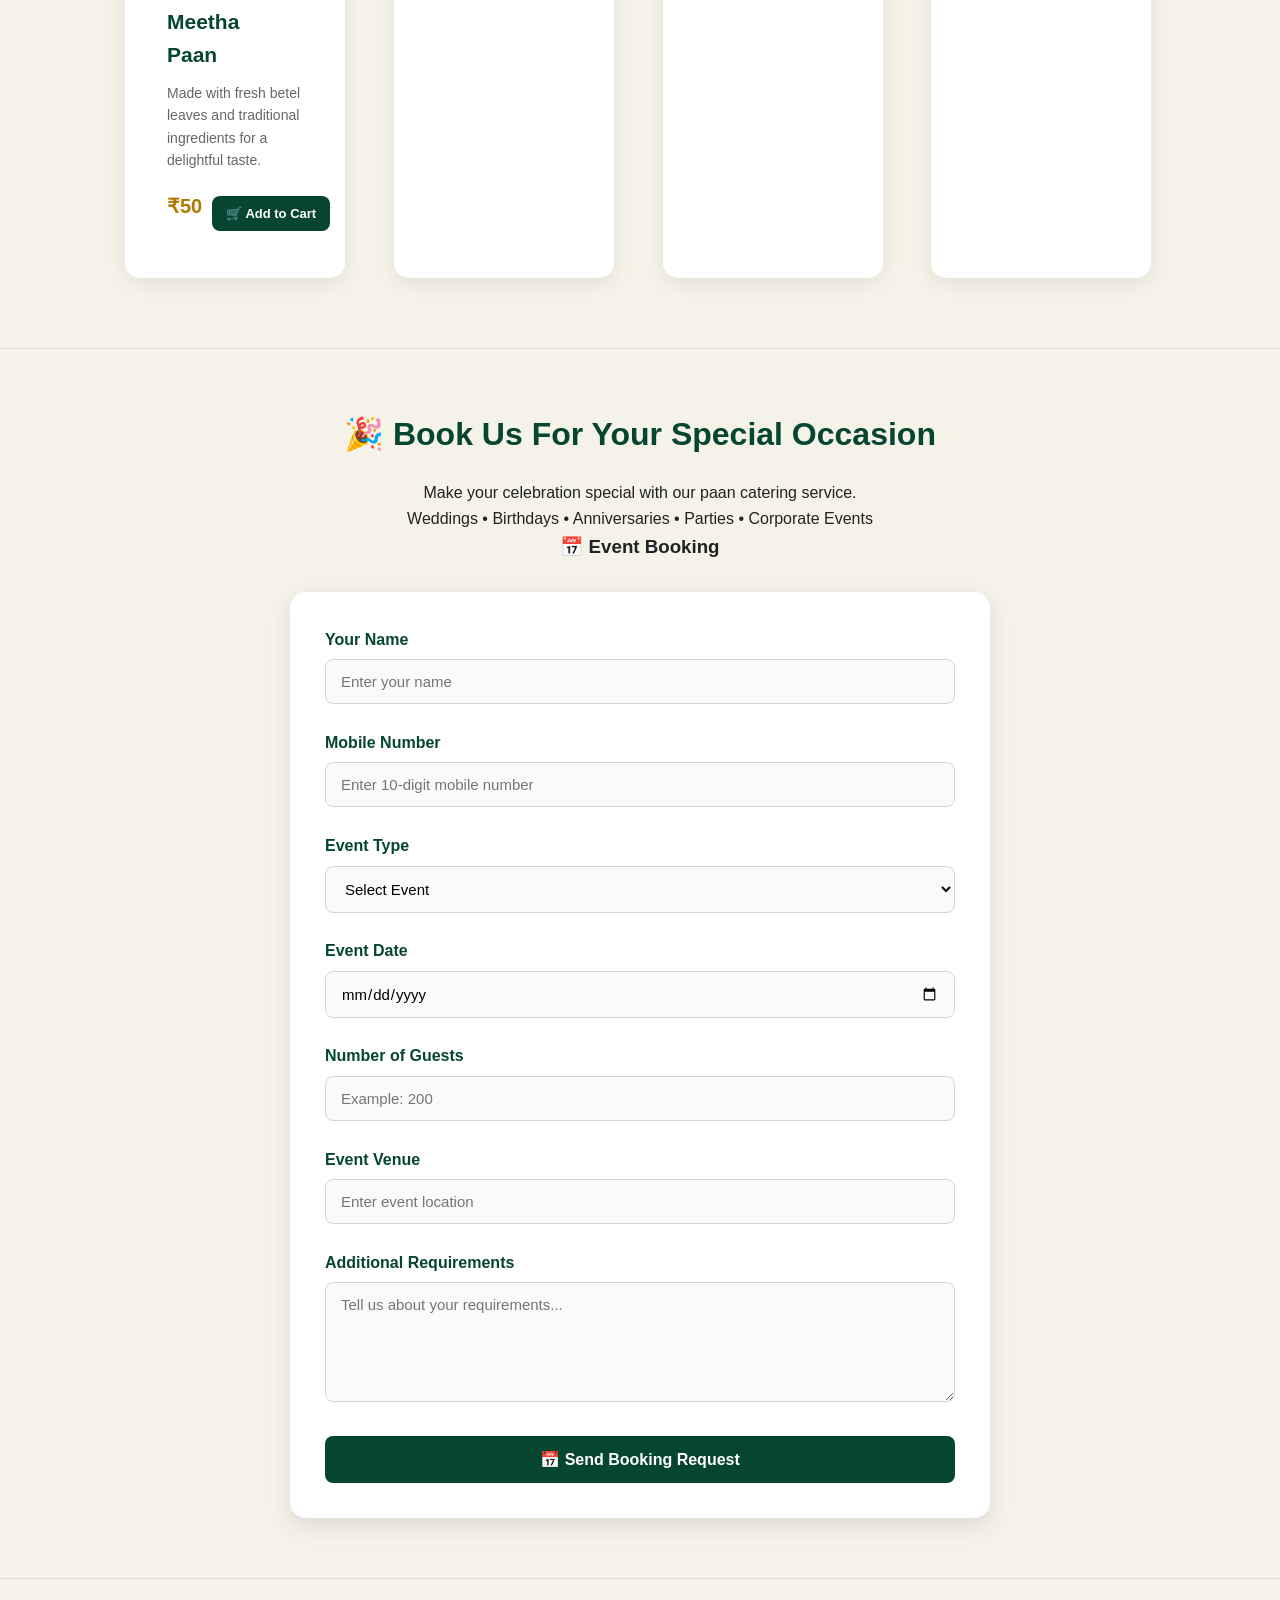
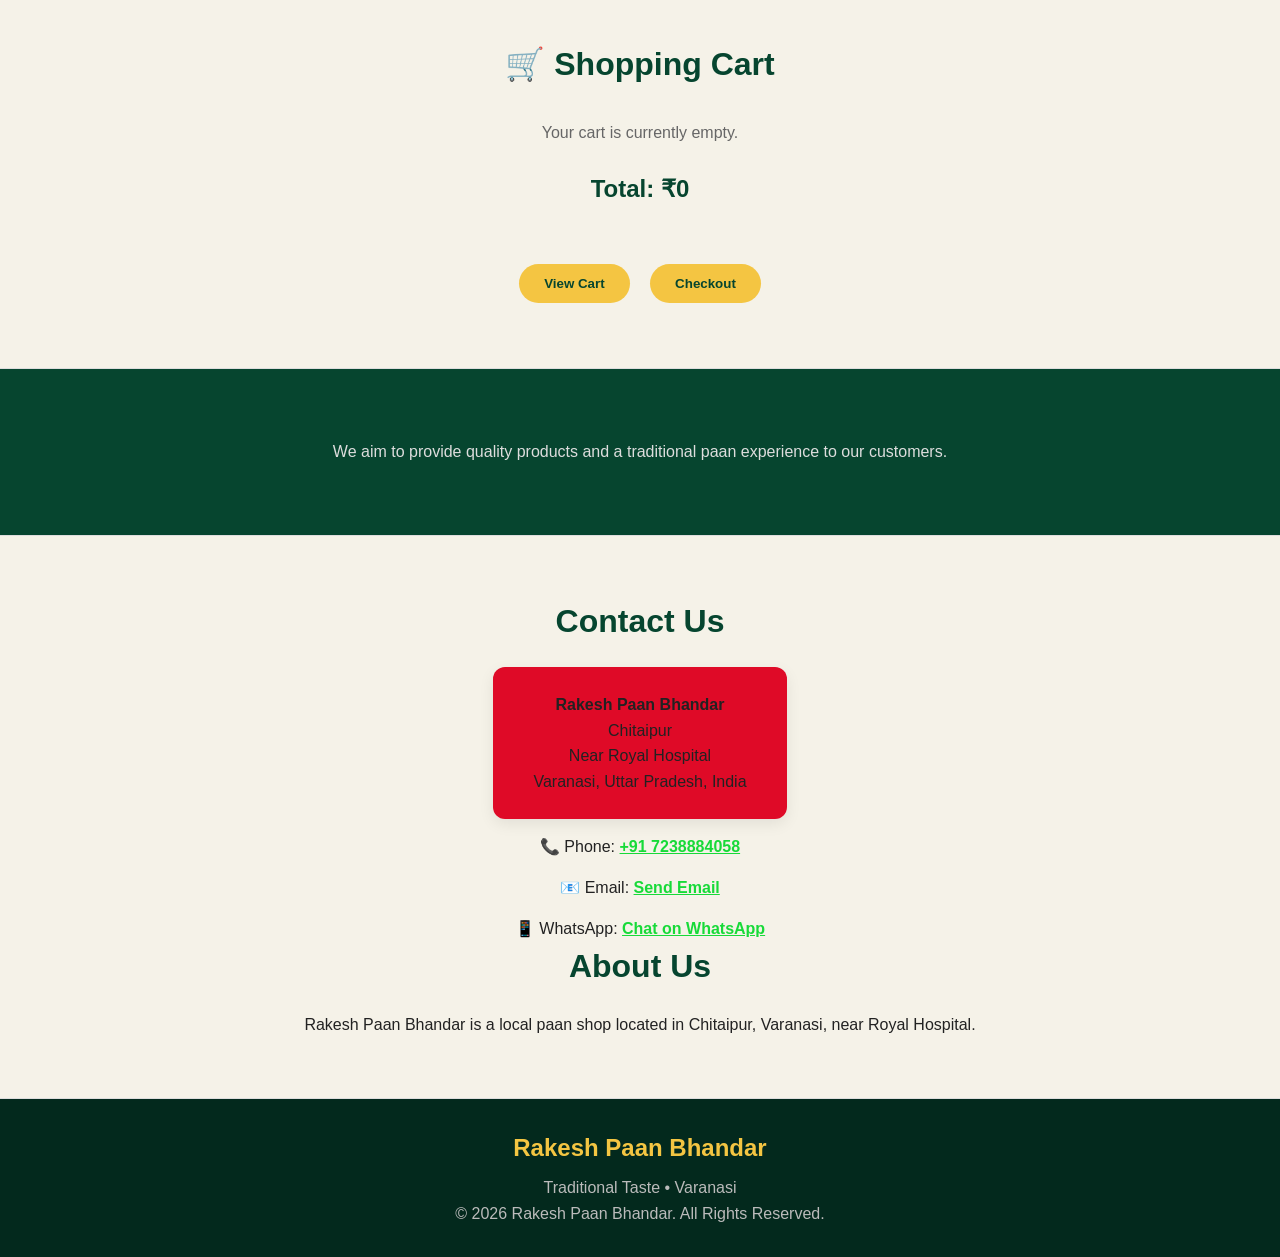
==== commit 99146e57: "Update index.html" ====
--- a/index.html
+++ b/index.html
@@ -176,10 +176,13 @@
 
             <div class="product-image">
 
-                <img
-                    src="C:\Users\LENOVO\OneDrive\Desktop\index.html\images\Tobacco Paan.jpeg"
-                    alt="Tobacco Paan"
-                >
+                
+            <div class="product-image">
+
+                <img 
+    src="images/Tobacco Paan.jpeg" 
+    alt="Tobacco Paan" 
+>
 
             </div>
 
@@ -224,10 +227,13 @@
 
             <div class="product-image">
 
-                <img
-                    src="C:\Users\LENOVO\OneDrive\Desktop\index.html\images\Mouth-Freshner.jpeg"
-                    alt="Mouth Freshener"
-                >
+              
+            <div class="product-image">
+
+                <img 
+    src="images/Mouth-Freshner.jpeg" 
+    alt="Mouth Freshner" 
+>
 
             </div>
 
@@ -272,11 +278,13 @@
 
             <div class="product-image">
 
-                <img
-                    src="C:\Users\LENOVO\OneDrive\Desktop\index.html\images\Special-gift.jpeg"
-                    alt="Special Gift Pack"
-                >
-
+              
+            <div class="product-image">
+
+                <img 
+    src="images/Gift-pack.jpeg" 
+    alt="Gift Pack" 
+>
             </div>
 
 
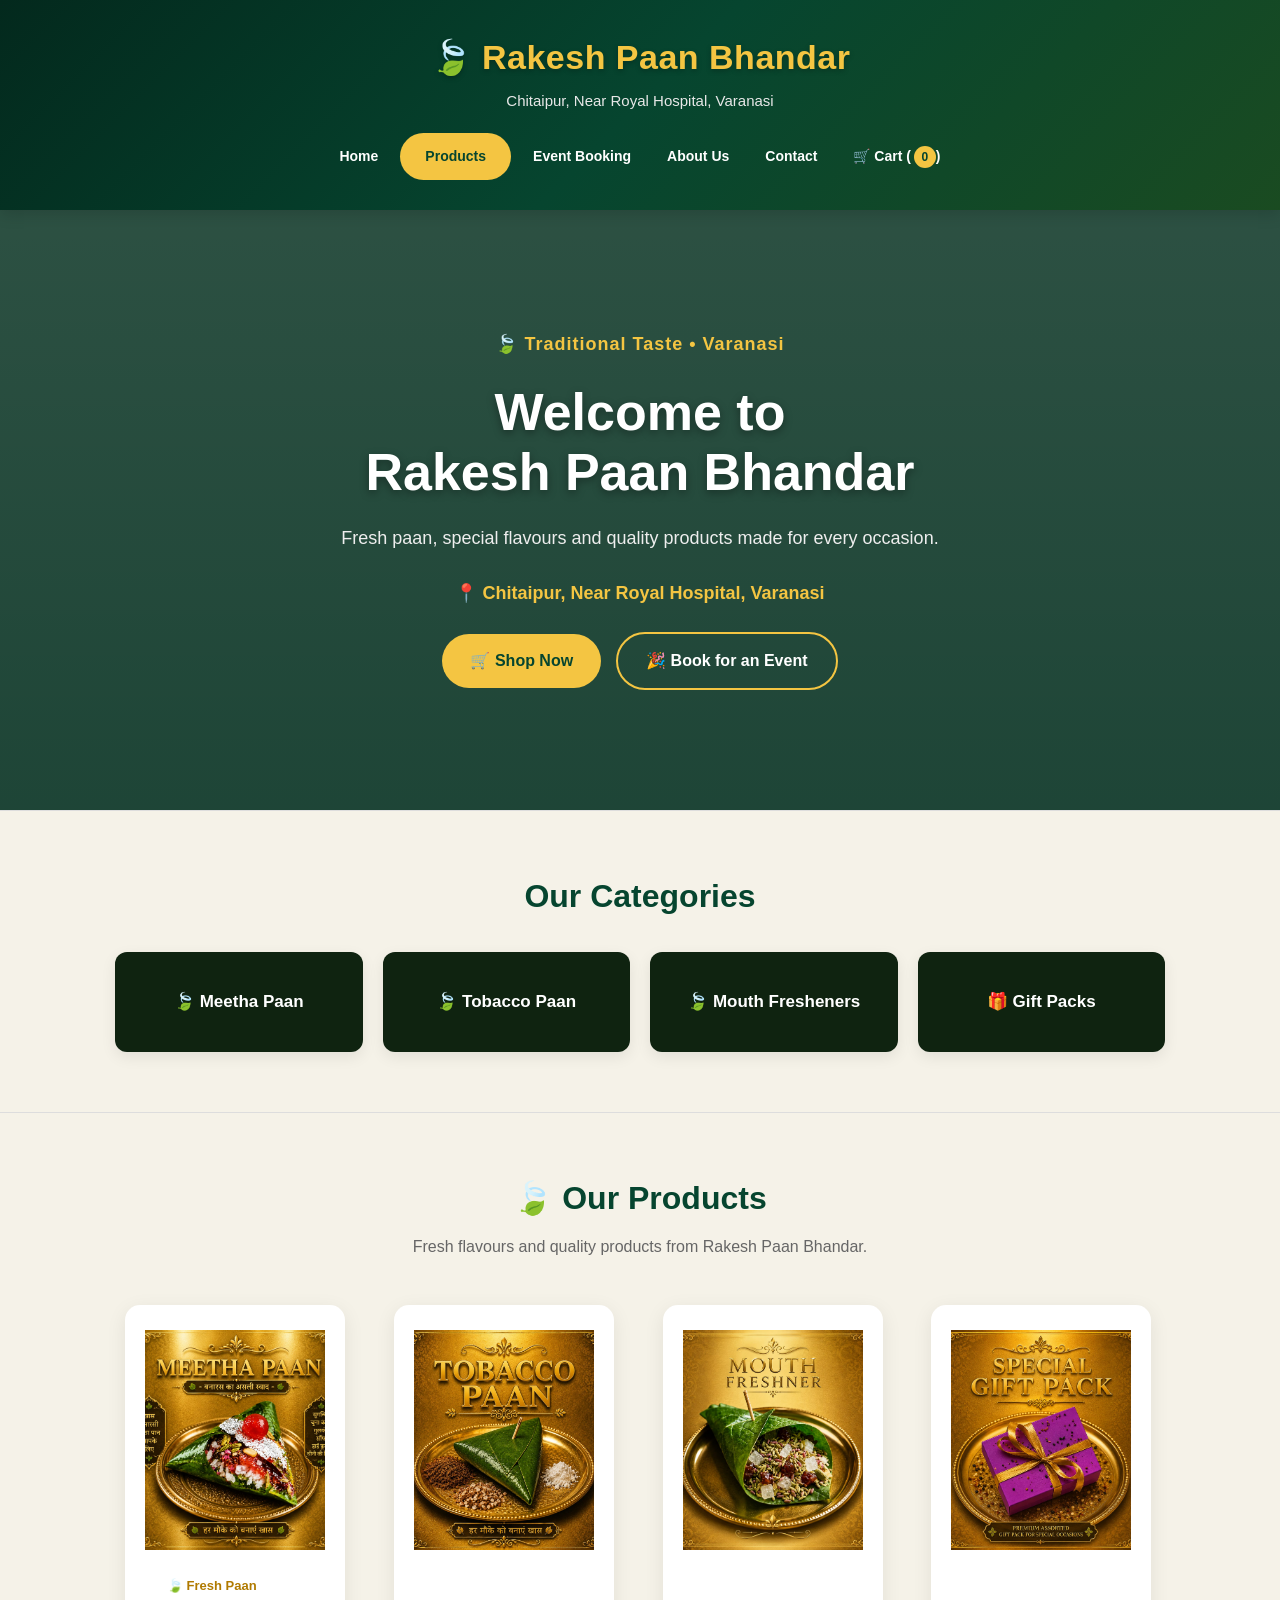
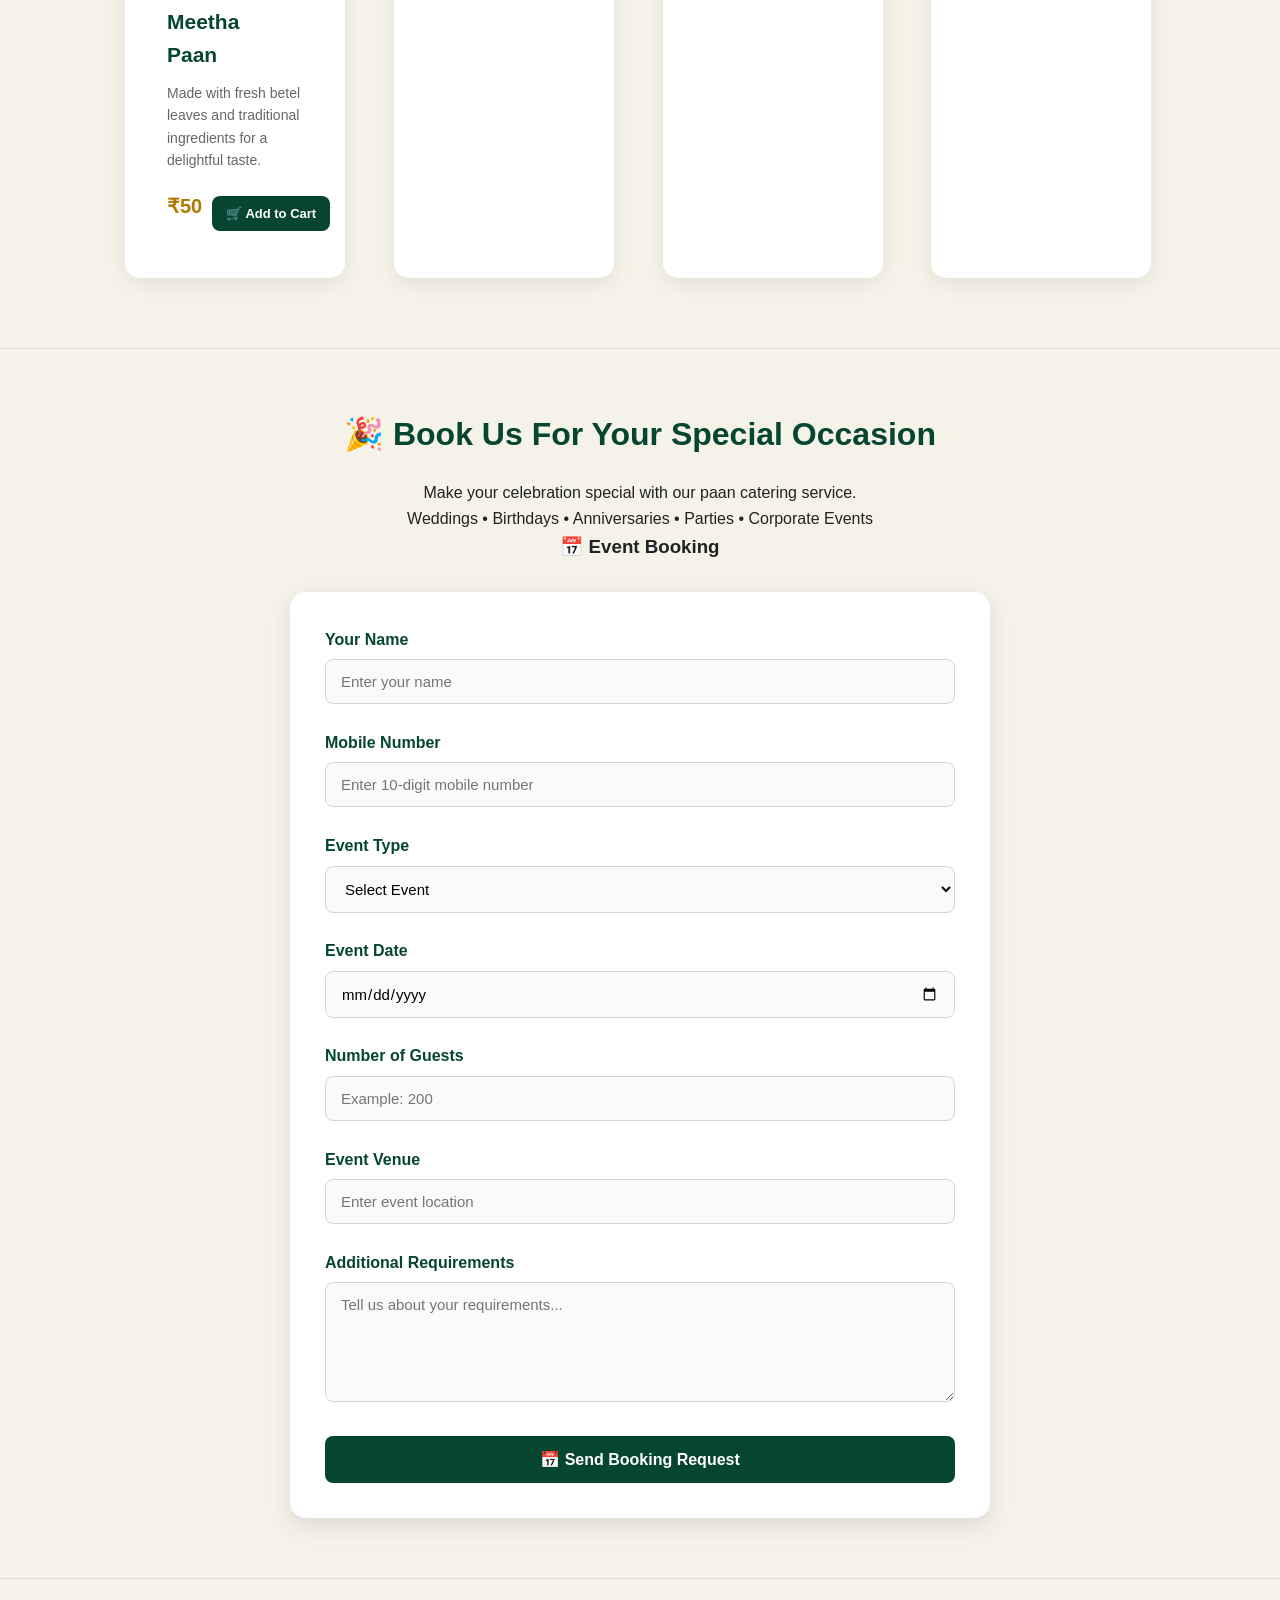
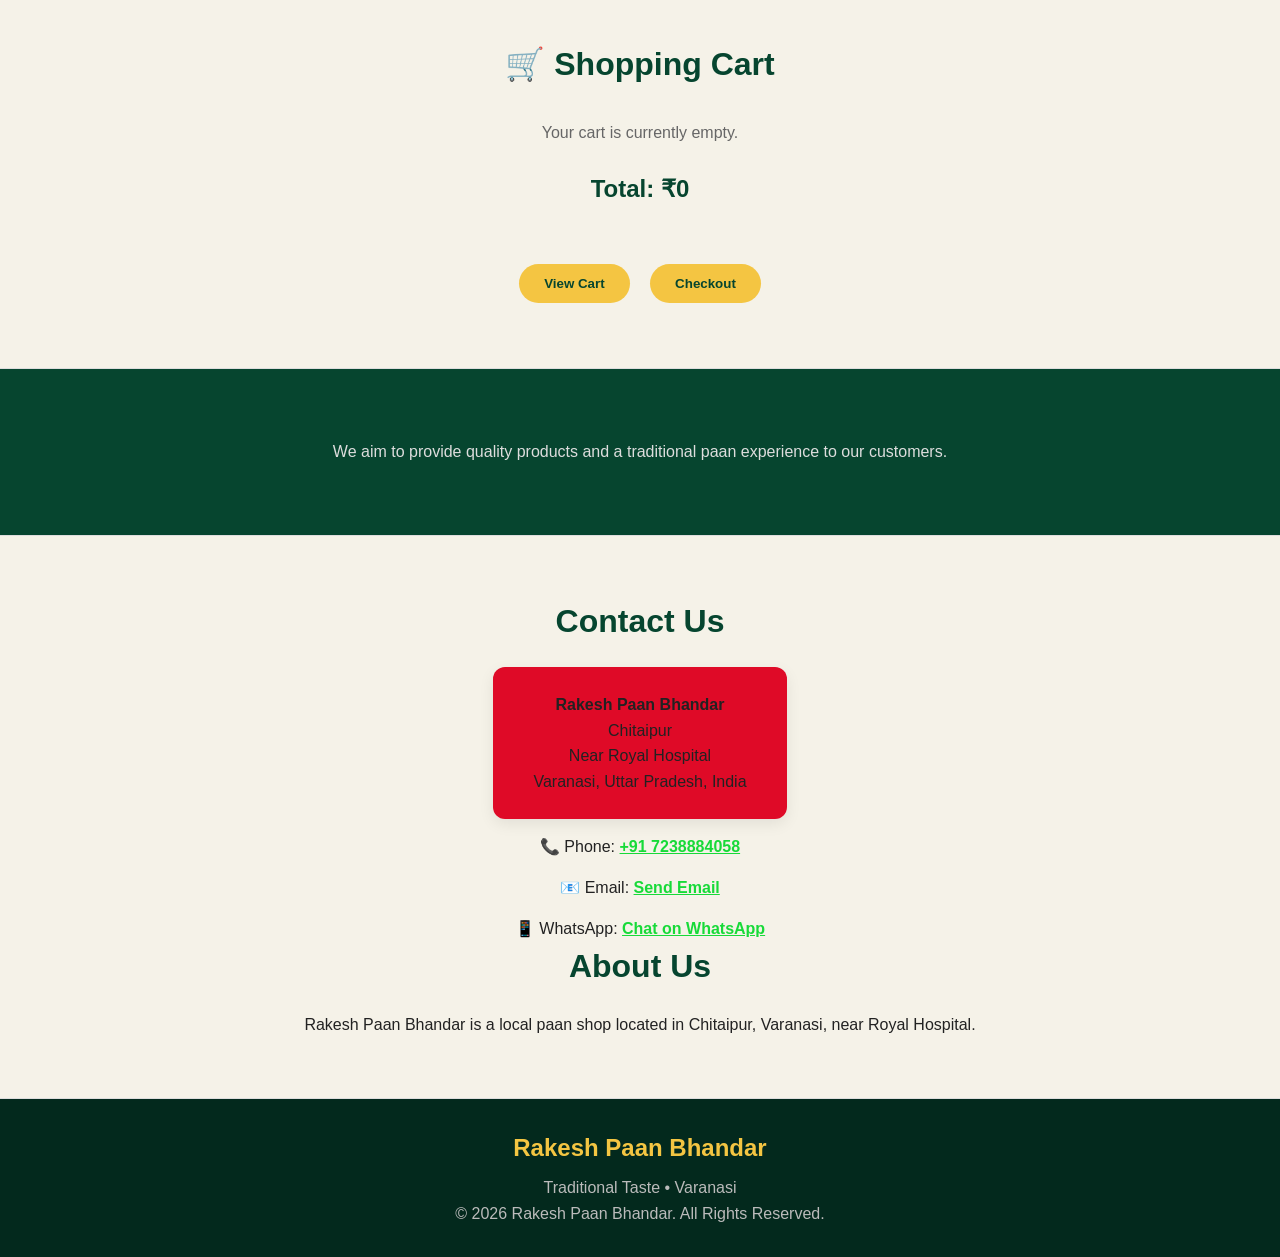
==== commit 816bff4d: "Update index.html" ====
--- a/index.html
+++ b/index.html
@@ -282,8 +282,8 @@
             <div class="product-image">
 
                 <img 
-    src="images/Gift-pack.jpeg" 
-    alt="Gift Pack" 
+    src="images/Special-gift.jpeg" 
+    alt="Special Gift" 
 >
             </div>
 
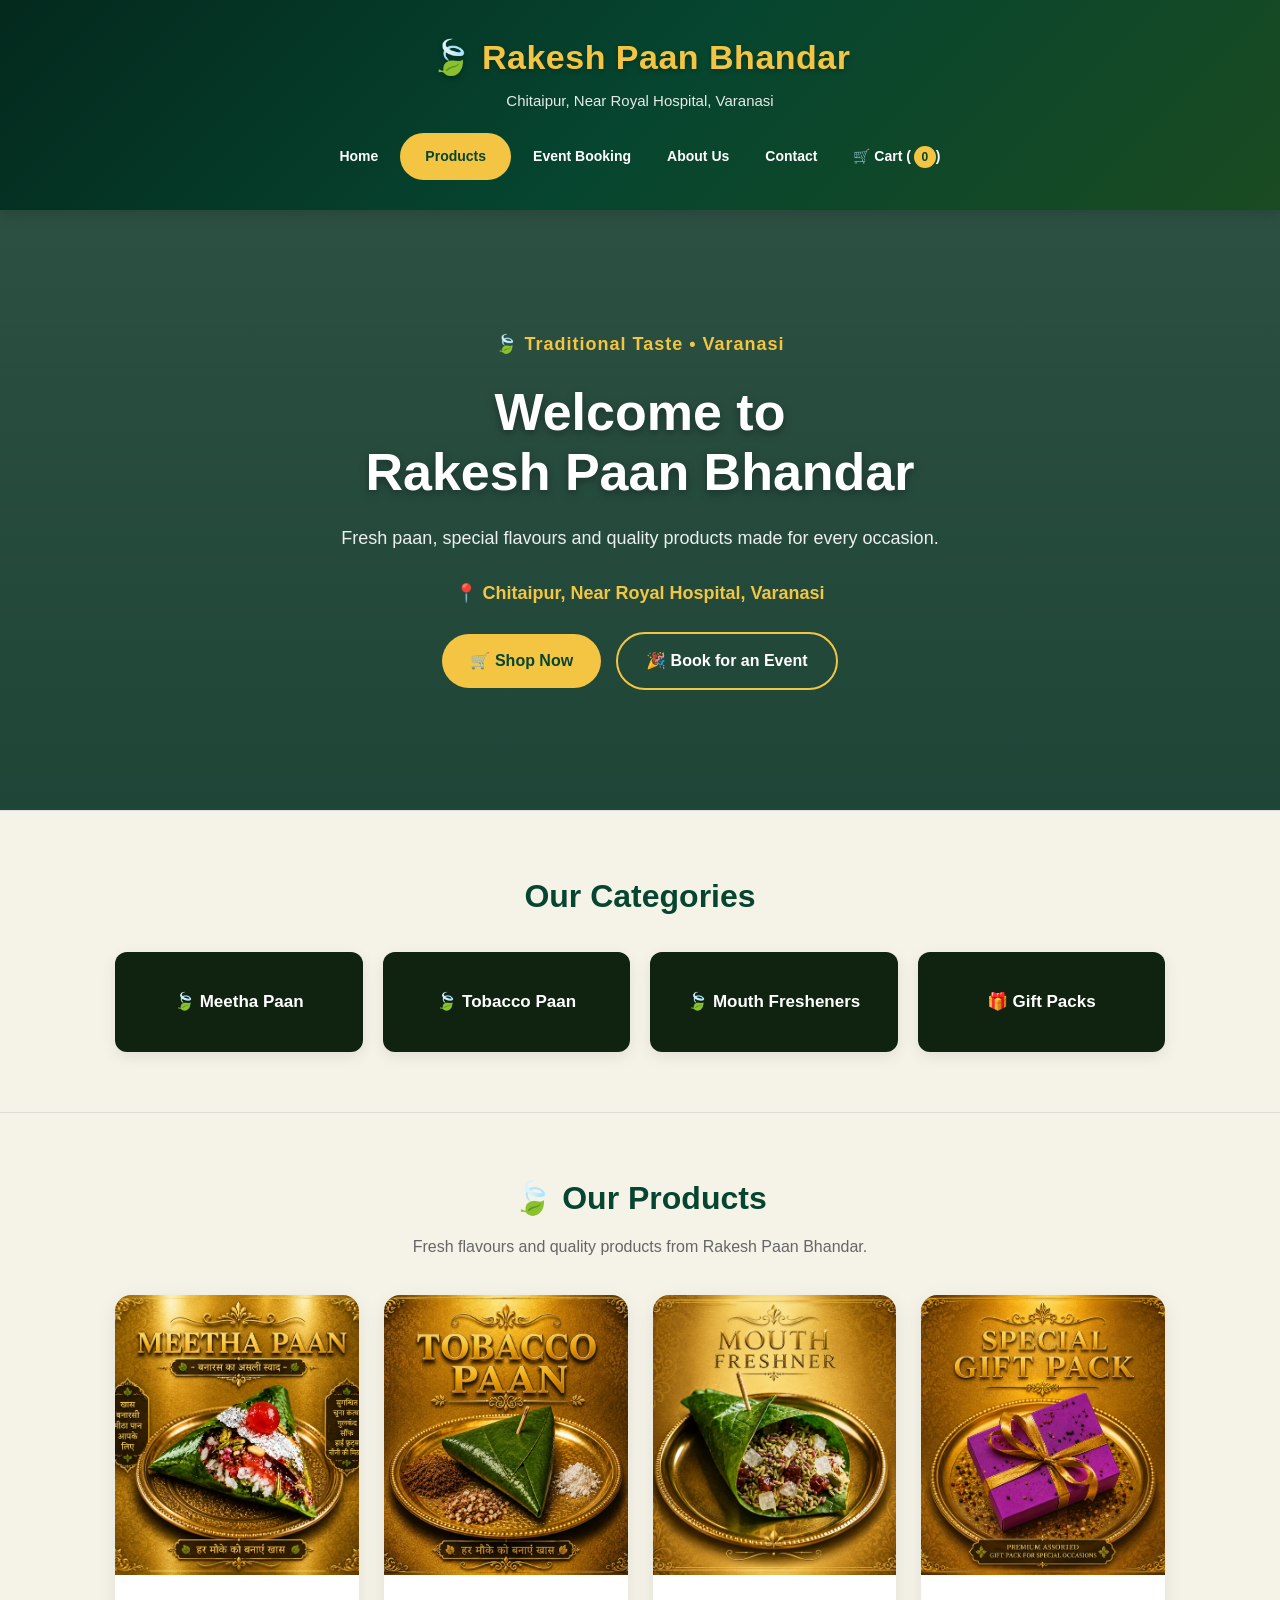
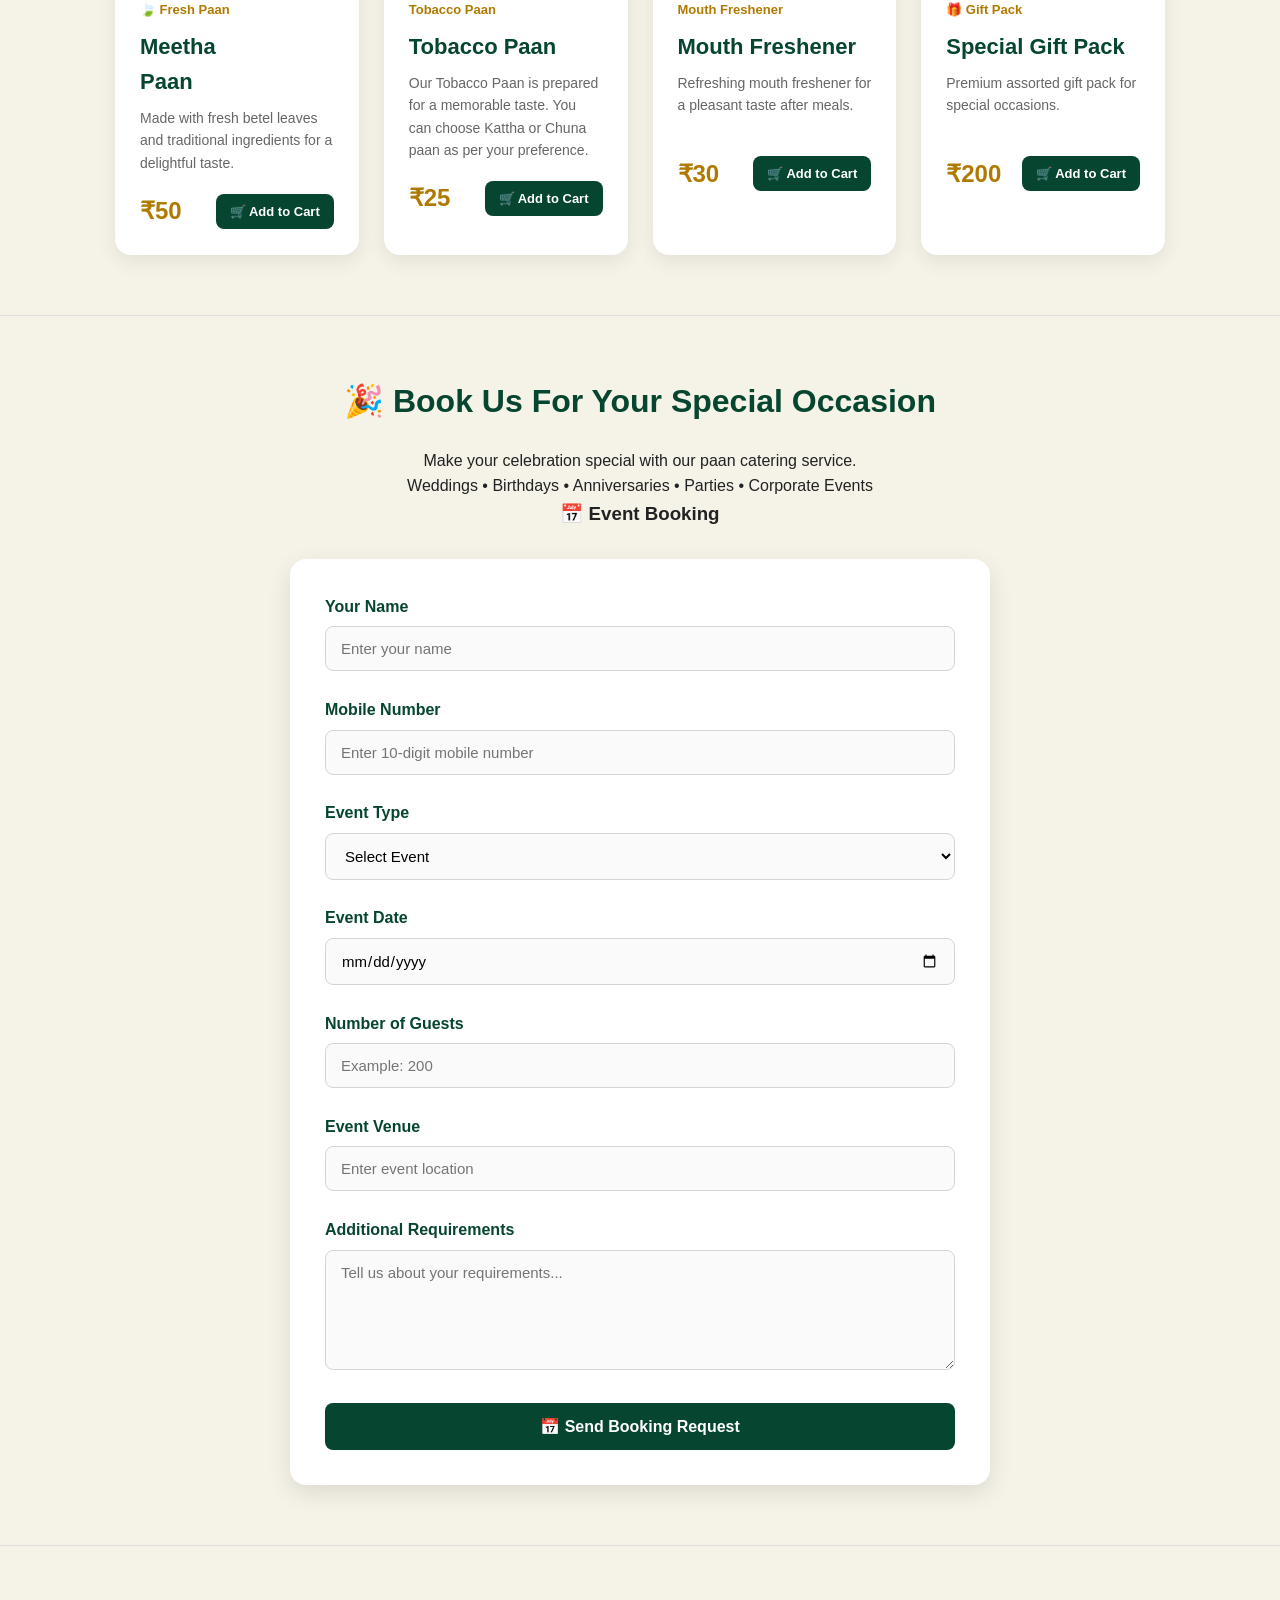
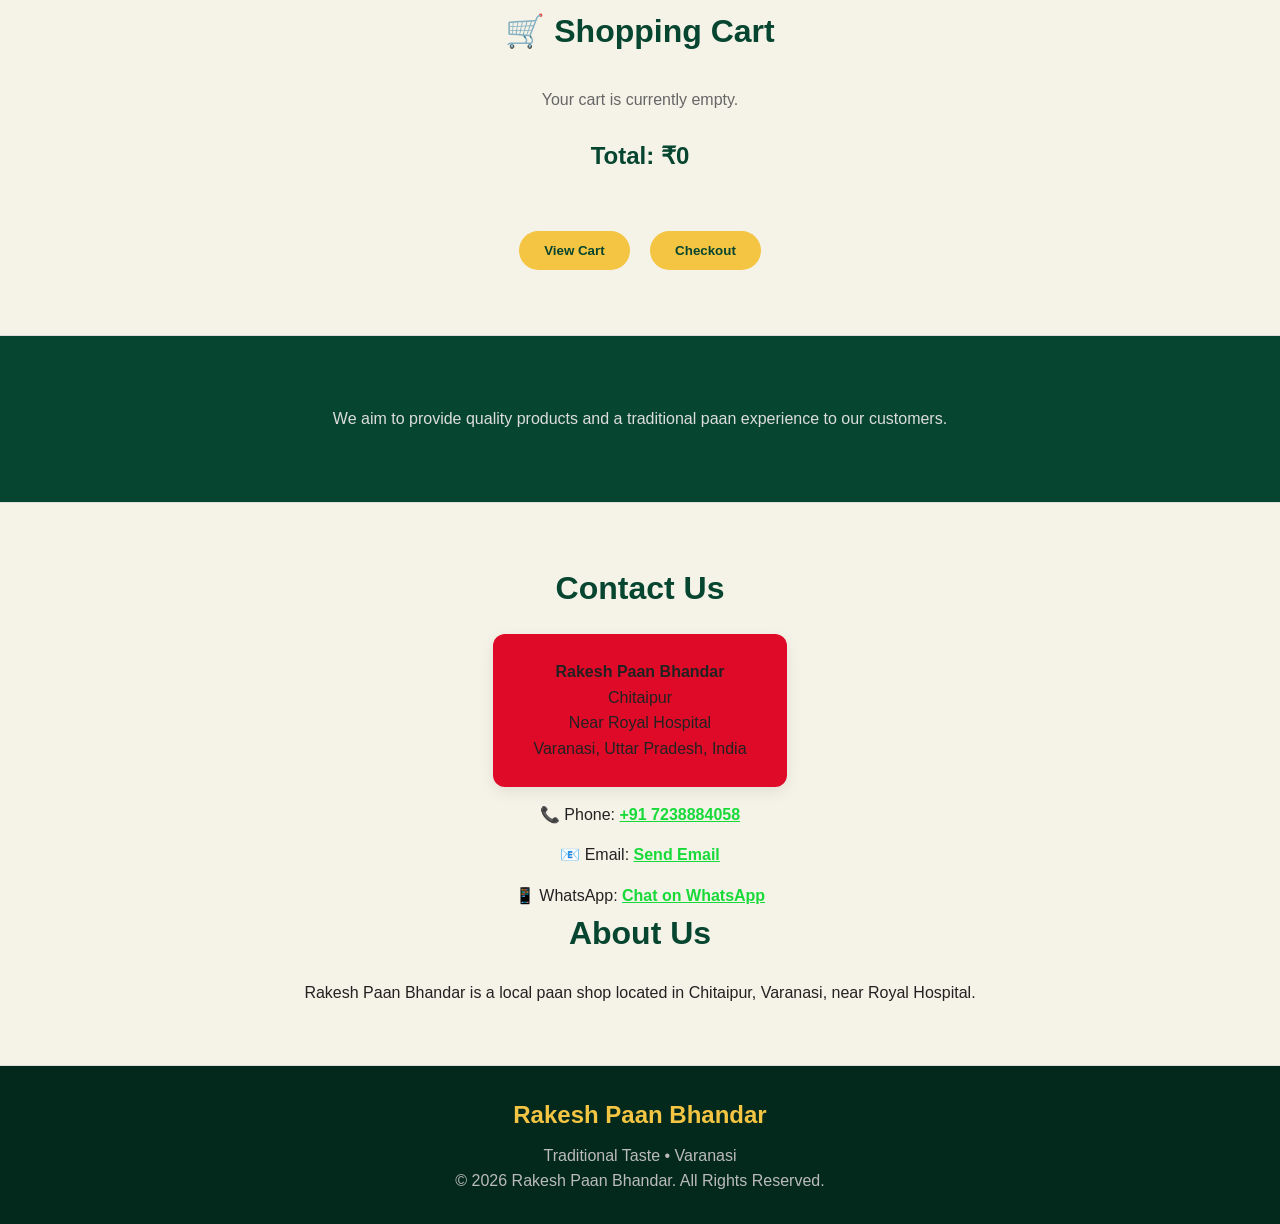
==== commit b3d8a3dd: "Update index.html" ====
--- a/index.html
+++ b/index.html
@@ -118,23 +118,14 @@
         Rakesh Paan Bhandar.
     </p>
 
-
     <div class="product-grid">
 
-
-        <!-- ================= MEETHA PAAN ================= -->
-
+        <!-- MEETHA PAAN -->
         <article class="product-card">
 
             <div class="product-image">
-
-                <img 
-    src="images/Meetha-paan.jpeg" 
-    alt="Meetha Paan" 
->
-
-            </div>
-
+                <img src="images/Meetha-paan.jpeg" alt="Meetha Paan">
+            </div>
 
             <div class="product-content">
 
@@ -153,9 +144,7 @@
 
                 <div class="product-bottom">
 
-                    <strong>
-                        ₹50
-                    </strong>
+                    <strong>₹50</strong>
 
                     <button
                         type="button"
@@ -170,43 +159,29 @@
         </article>
 
 
-        <!-- ================= TOBACCO PAAN ================= -->
-
+        <!-- TOBACCO PAAN -->
         <article class="product-card">
 
             <div class="product-image">
-
-                
-            <div class="product-image">
-
-                <img 
-    src="images/Tobacco Paan.jpeg" 
-    alt="Tobacco Paan" 
->
-
-            </div>
-
+                <img src="images/Tobacco Paan.jpeg" alt="Tobacco Paan">
+            </div>
 
             <div class="product-content">
 
                 <span class="product-category">
-                       Tobacco Paan
+                    Tobacco Paan
                 </span>
 
-                <h3>
-                    Tobacco Paan
-                </h3>
+                <h3>Tobacco Paan</h3>
 
                 <p>
-                    Our Tobacco Paan prepared
-                    for a memorable taste. You can choose Kattha or Chuna paan as per your preference.
+                    Our Tobacco Paan is prepared for a memorable taste.
+                    You can choose Kattha or Chuna paan as per your preference.
                 </p>
 
                 <div class="product-bottom">
 
-                    <strong>
-                        ₹25
-                    </strong>
+                    <strong>₹25</strong>
 
                     <button
                         type="button"
@@ -221,47 +196,32 @@
         </article>
 
 
-        <!-- ================= MOUTH FRESHENER ================= -->
-
+        <!-- MOUTH FRESHENER -->
         <article class="product-card">
 
             <div class="product-image">
-
-              
-            <div class="product-image">
-
-                <img 
-    src="images/Mouth-Freshner.jpeg" 
-    alt="Mouth Freshner" 
->
-
-            </div>
-
+                <img src="images/Mouth-Freshner.jpeg" alt="Mouth Freshener">
+            </div>
 
             <div class="product-content">
 
                 <span class="product-category">
-                      Mouth Freshener
+                    Mouth Freshener
                 </span>
 
-                <h3>
-                    Mouth Freshener
-                </h3>
+                <h3>Mouth Freshener</h3>
 
                 <p>
-                    Refreshing mouth freshener for a
-                    pleasant taste after meals.
+                    Refreshing mouth freshener for a pleasant taste after meals.
                 </p>
 
                 <div class="product-bottom">
 
-                    <strong>
-                        ₹30
-                    </strong>
+                    <strong>₹30</strong>
 
                     <button
                         type="button"
-                        onclick="addToCart('Mouth Freshener',30)">
+                        onclick="addToCart('Mouth Freshener', 30)">
                         🛒 Add to Cart
                     </button>
 
@@ -272,21 +232,12 @@
         </article>
 
 
-        <!-- ================= GIFT PACK ================= -->
-
+        <!-- GIFT PACK -->
         <article class="product-card">
 
             <div class="product-image">
-
-              
-            <div class="product-image">
-
-                <img 
-    src="images/Special-gift.jpeg" 
-    alt="Special Gift" 
->
-            </div>
-
+                <img src="images/Special-gift.jpeg" alt="Special Gift Pack">
+            </div>
 
             <div class="product-content">
 
@@ -294,20 +245,15 @@
                     🎁 Gift Pack
                 </span>
 
-                <h3>
-                    Special Gift Pack
-                </h3>
+                <h3>Special Gift Pack</h3>
 
                 <p>
-                    Premium assorted gift pack for
-                    special occasions.
+                    Premium assorted gift pack for special occasions.
                 </p>
 
                 <div class="product-bottom">
 
-                    <strong>
-                        ₹200
-                    </strong>
+                    <strong>₹200</strong>
 
                     <button
                         type="button"
@@ -320,7 +266,6 @@
             </div>
 
         </article>
-
 
     </div>
 
--- a/style.css
+++ b/style.css
@@ -211,59 +211,6 @@
         grid-template-columns: 1fr;
     }
 
-}
-
-/* Products */
-
-#products {
-    text-align: center;
-}
-
-#products article {
-    display: inline-block;
-    vertical-align: top;
-
-    width: 22%;
-
-    min-width: 220px;
-
-    margin: 10px;
-
-    padding: 25px 20px;
-
-    background: white;
-
-    border-radius: 15px;
-
-    box-shadow: 0 5px 20px rgba(0, 0, 0, 0.08);
-
-    text-align: left;
-}
-
-#products article:hover {
-    transform: translateY(-7px);
-    transition: 0.3s;
-}
-
-#products article h3 {
-    color: #06452f;
-    font-size: 21px;
-    margin-bottom: 10px;
-}
-
-#products article p {
-    color: #666;
-    margin-bottom: 10px;
-}
-
-#products article strong {
-    color: #b07a00;
-    font-size: 20px;
-}
-
-#products article button {
-    width: 100%;
-    margin-top: 15px;
 }
 
 /* Cart */
@@ -1067,7 +1014,6 @@
         url("https://images.unsplash.com/photo-1601050690597-df0568f70950?auto=format&fit=crop&w=1600&q=80");
 
     background-size: cover;
-
     background-position: center;
 
     color: white;
@@ -1481,11 +1427,9 @@
 }
 
 
-@media (max-width: 550px) {
-
+@media (max-width: 768px) {
     .product-grid {
         grid-template-columns: 1fr;
-
         gap: 20px;
     }
 
@@ -1590,4 +1534,142 @@
         width: 240px;
     }
 
-}+}
+/* ================= PRODUCT CARD FIX ================= */
+
+.product-grid {
+    display: grid;
+    grid-template-columns: repeat(4, 1fr);
+    gap: 25px;
+    max-width: 1200px;
+    margin: 0 auto;
+}
+
+.product-card {
+    display: flex;
+    flex-direction: column;
+    height: auto;
+}
+
+.product-image {
+    width: 100%;
+    height: 220px;
+    overflow: hidden;
+}
+
+.product-image img {
+    width: 100%;
+    height: 100%;
+    object-fit: cover;
+    display: block;
+}
+
+.product-content {
+    display: block;
+    padding: 22px;
+}
+
+.product-category,
+.product-content h3,
+.product-content p,
+.product-bottom {
+    display: block;
+}
+
+.product-bottom {
+    display: flex;
+    justify-content: space-between;
+    align-items: center;
+    gap: 10px;
+}
+
+
+/* ================= TABLET ================= */
+
+@media (max-width: 1000px) {
+    .product-grid {
+        grid-template-columns: repeat(2, 1fr);
+    }
+}
+
+
+/* ================= MOBILE ================= */
+
+@media (max-width: 700px) {
+    .product-grid {
+        grid-template-columns: 1fr;
+        gap: 20px;
+    }
+
+    .product-card {
+        width: 100%;
+    }
+
+    .product-image {
+        height: auto;
+        aspect-ratio: 1 / 1;
+    }
+
+    .product-image img {
+        width: 100%;
+        height: 100%;
+        object-fit: cover;
+    }
+
+    .product-content {
+        padding: 20px;
+    }
+
+    .product-content h3 {
+        font-size: 24px;
+    }
+
+    .product-content p {
+        min-height: auto;
+    }
+
+    .product-bottom {
+        flex-wrap: wrap;
+    }
+}
+/* ===== PRODUCT CONTENT DISPLAY FIX ===== */
+
+.product-card {
+    display: flex;
+    flex-direction: column;
+}
+
+.product-image {
+    width: 100%;
+    height: 280px;
+    flex-shrink: 0;
+}
+
+.product-image img {
+    width: 100%;
+    height: 100%;
+    object-fit: cover;
+    display: block;
+}
+
+.product-content {
+    display: block !important;
+    visibility: visible !important;
+    opacity: 1 !important;
+    padding: 25px;
+    flex: 1;
+}
+
+.product-card .product-content {
+    display: block !important;
+}
+
+@media (max-width: 550px) {
+    .product-image {
+        height: 230px;
+    }
+
+    .product-content {
+        padding: 20px;
+    }
+}
